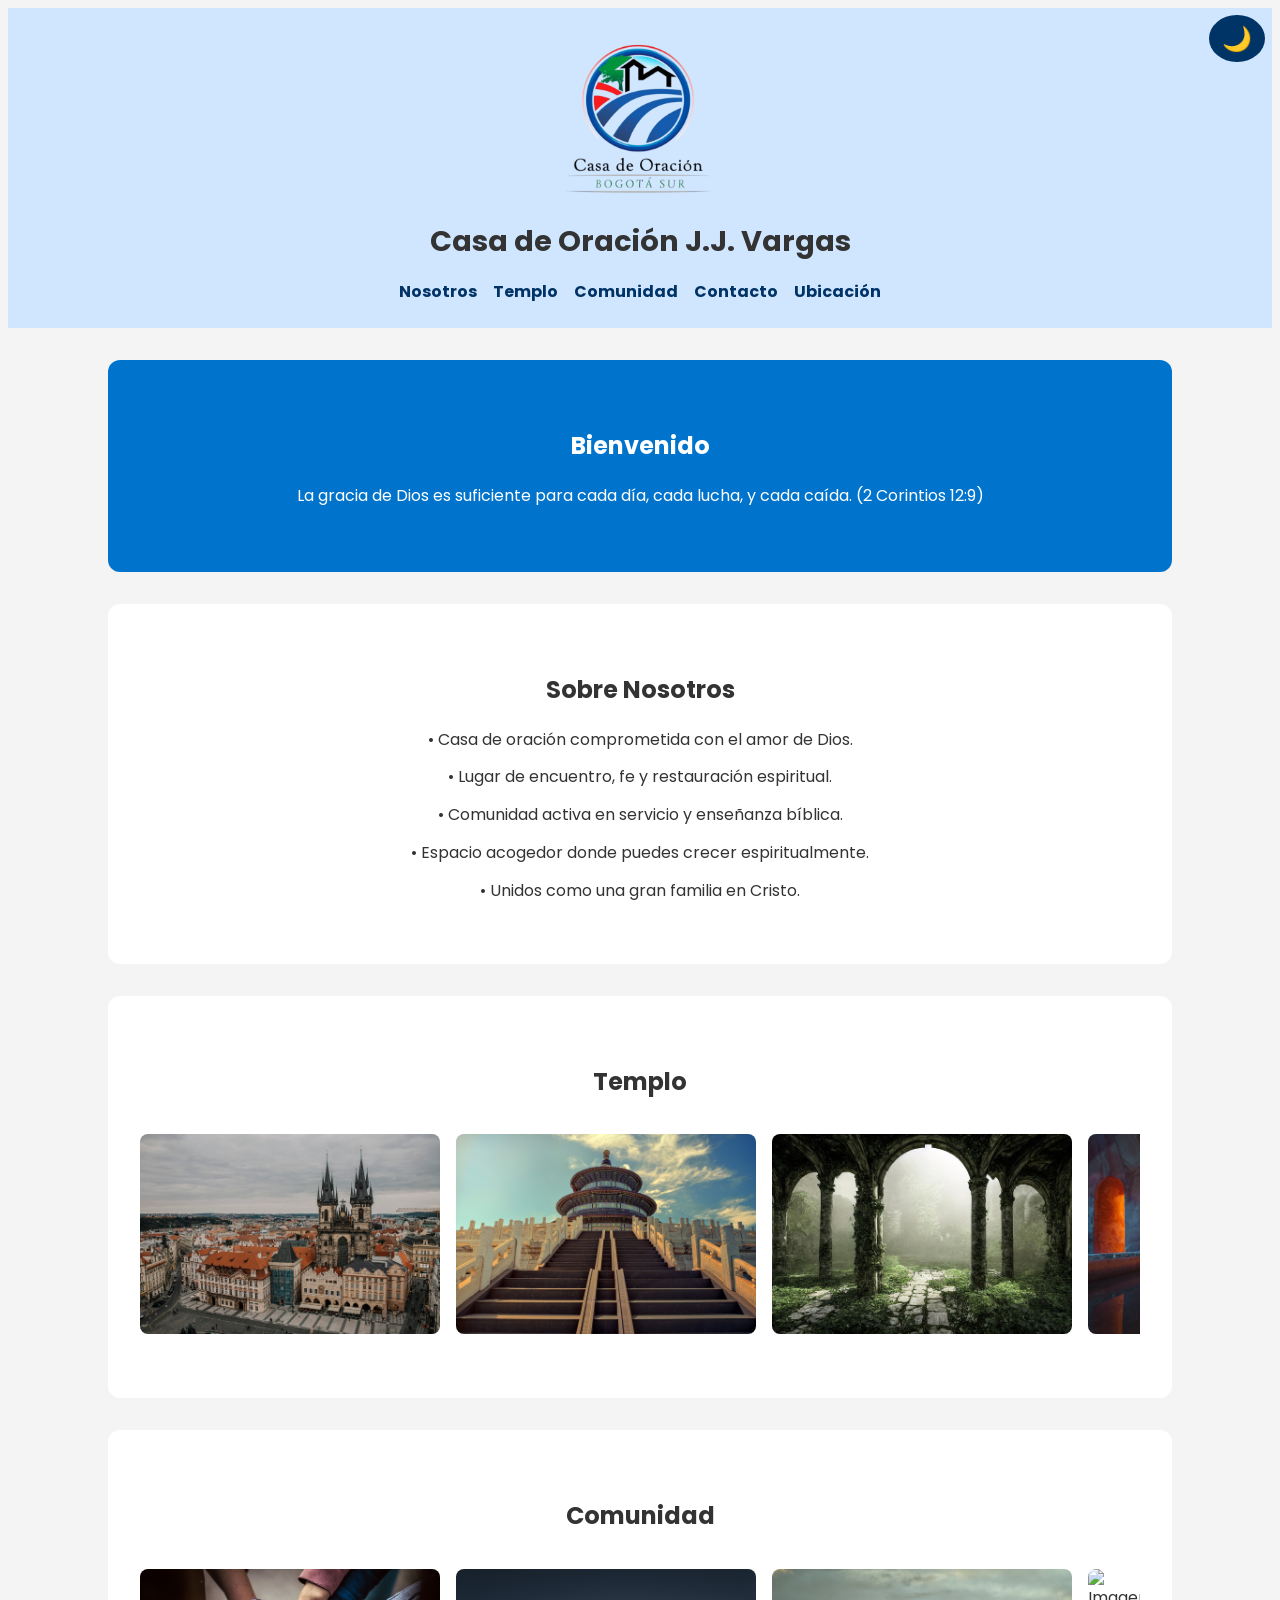
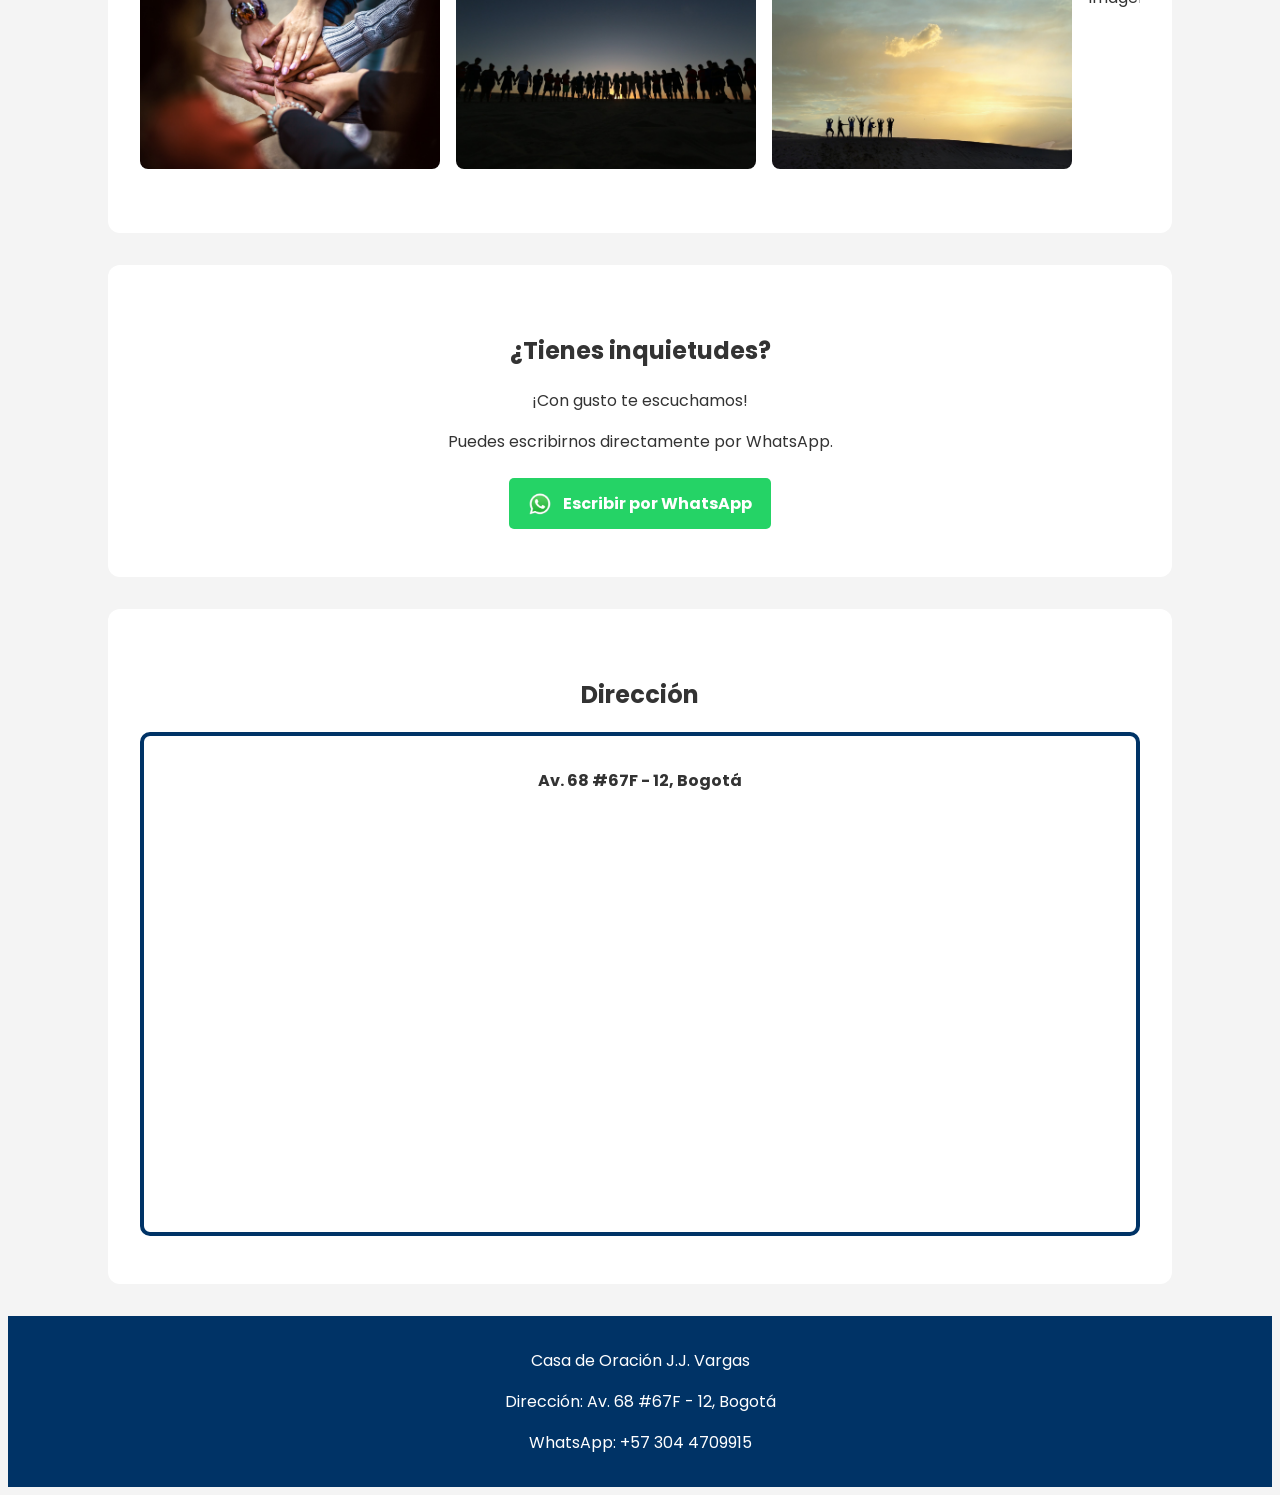
==== index.html @ c3ec1f9a "Se suben cambios de desarrollo, casa de horación" ====
<!DOCTYPE html>
<html lang="es">
<head>
  <meta charset="UTF-8" />
  <meta name="viewport" content="width=device-width, initial-scale=1.0" />
  <title>Casa de Oración J.J. Vargas</title>
  <link rel="stylesheet" href="styles.css" />
  <link rel="shortcut icon" href="icons/logo_casa_horacion.png" type="image/x-icon">
  <link href="https://fonts.googleapis.com/css2?family=Poppins:wght@400;700&display=swap" rel="stylesheet">
</head>
<body>
  <button id="toggle-mode" class="mode-toggle">🌙</button>

  <header class="header">
    <div class="logo-container">
      <img src="img/Logo_casa_de_oración.png.png" alt="Logo" class="logo-img" />
      <h1 class="logo-title">Casa de Oración J.J. Vargas</h1>
    </div>
    <nav id="navbar">
      <a href="#about">Nosotros</a>
      <a href="#templo">Templo</a>
      <a href="#comunidad">Comunidad</a>
      <a href="#contacto">Contacto</a>
      <a href="#ubicacion">Ubicación</a>
    </nav>
    <button id="menu-toggle">☰</button>
  </header>

  <section id="bienvenida" class="bienvenida section fade-in">
    <h2>Bienvenido</h2>
    <p id="frase"></p>
  </section>

  <section id="about" class="section fade-in">
    <h2>Sobre Nosotros</h2>
    <div class="sobre-nosotros">
      <p>• Casa de oración comprometida con el amor de Dios.</p>
      <p>• Lugar de encuentro, fe y restauración espiritual.</p>
      <p>• Comunidad activa en servicio y enseñanza bíblica.</p>
      <p>• Espacio acogedor donde puedes crecer espiritualmente.</p>
      <p>• Unidos como una gran familia en Cristo.</p>
    </div>
  </section>

  <section id="templo" class="section fade-in">
    <h2>Templo</h2>
    <div class="carousel"></div>
  </section>

  <section id="comunidad" class="section fade-in">
    <h2>Comunidad</h2>
    <div class="carousel" id="comunidad-carousel"></div>
  </section>

  <section id="contacto" class="section contacto fade-in">
    <h2>¿Tienes inquietudes?</h2>
    <p>¡Con gusto te escuchamos!</p>
    <p class="subcontacto">Puedes escribirnos directamente por WhatsApp.</p>
    <a class="whatsapp-btn" href="https://wa.me/573044709915" target="_blank">
      <img src="icons/WhatsApp.png" alt="WhatsApp Logo" class="icono-wsp" />
      Escribir por WhatsApp
    </a>
  </section>

  <section id="ubicacion" class="section ubicacion fade-in">
    <h2>Dirección</h2>
    <div class="mapa-container">
      <p class="direccion">Av. 68 #67F - 12, Bogotá</p>
      <iframe
        src="https://www.google.com/maps?q=Av.+68+%2367F+-+12,+Bogotá&output=embed"
        allowfullscreen loading="lazy">
      </iframe>
    </div>
  </section>

  <footer>
    <p>Casa de Oración J.J. Vargas</p>
    <p>Dirección: Av. 68 #67F - 12, Bogotá</p>
    <p>WhatsApp: +57 304 4709915</p>
  </footer>

  <script src="script.js"></script>
</body>
</html>
---- styles.css ----
:root {
  --bg-color: #f4f4f4;
  --text-color: #333;
  --section-bg: white;
  --accent-color: #003366;
}

body {
  font-family: 'Poppins', sans-serif;
  background: var(--bg-color);
  color: var(--text-color);
}

.section {
  background: var(--section-bg);
  border-radius: 12px;
  padding: 3rem 2rem;
  margin: 2rem auto;
  max-width: 1000px;
  text-align: center;
}

.header {
  background: #d0e6ff;
  padding: 1.5rem;
  text-align: center;
}

.logo-container {
  display: flex;
  flex-direction: column;
  align-items: center;
  animation: float 3s ease-in-out infinite;
}
@keyframes float {
  0%, 100% { transform: translateY(0); }
  50% { transform: translateY(-5px); }
}
.logo-container:hover {
  transform: scale(1.05);
  filter: drop-shadow(0 0 8px rgba(0, 85, 170, 0.6));
}
.logo-img {
  height: 180px;
  margin-bottom: 0.5rem;
}
.logo-title {
  font-size: 1.8rem;
  font-weight: bold;
  margin: 0;
}

nav {
  display: flex;
  justify-content: center;
  gap: 1rem;
  margin-top: 1rem;
  flex-wrap: wrap;
}
nav a {
  color: var(--accent-color);
  text-decoration: none;
  font-weight: bold;
}

#menu-toggle {
  display: none;
  background: none;
  color: white;
  font-size: 1.5rem;
  border: none;
}

.bienvenida {
  background: #0074cc;
  color: white;
}

.carousel {
  display: flex;
  overflow-x: auto;
  gap: 1rem;
  padding: 1rem 0;
  scroll-behavior: smooth;
}
.carousel img {
  height: 200px;
  cursor: pointer;
  transition: transform 0.3s;
  border-radius: 8px;
}
.carousel img:hover {
  transform: scale(1.05);
}

.sobre-nosotros p {
  margin: 0.8rem 0;
  transition: transform 0.3s, color 0.3s;
  cursor: default;
}
.sobre-nosotros p:hover {
  transform: scale(1.1);
  color: #0055aa;
}

.subcontacto {
  margin-bottom: 1.5rem;
}
.icono-wsp {
  height: 24px;
  vertical-align: middle;
  margin-right: 8px;
}
.whatsapp-btn {
  display: inline-block;
  background: #25D366;
  color: white;
  padding: 0.8rem 1.2rem;
  border-radius: 5px;
  text-decoration: none;
  font-weight: bold;
}

.mapa-container {
  padding: 1rem;
  background: #fff;
  border: 4px solid #003366;
  border-radius: 10px;
}
.mapa-container .direccion {
  margin-bottom: 1rem;
  font-weight: bold;
}
.mapa-container iframe {
  width: 100%;
  height: 400px;
  border: none;
}

footer {
  background: var(--accent-color);
  color: white;
  text-align: center;
  padding: 1rem;
  margin-top: 2rem;
}

.mode-toggle {
  position: fixed;
  right: 15px;
  top: 15px;
  background: var(--accent-color);
  color: white;
  font-size: 1.5rem;
  padding: 0.6rem 0.8rem;
  border: none;
  border-radius: 50%;
  cursor: pointer;
  z-index: 1000;
}
.mode-toggle:hover {
  background: #0055aa;
}

.dark-mode {
  --bg-color: #1a1a1a;
  --text-color: #f0f0f0;
  --section-bg: #2a2a2a;
  --accent-color: #ffc107;
}
.dark-mode .mode-toggle {
  background: #ffc107;
  color: #1a1a1a;
}

.fade-in {
  opacity: 0;
  transform: translateY(40px);
  animation: fadeInUp 1s ease forwards;
}
@keyframes fadeInUp {
  to {
    opacity: 1;
    transform: translateY(0);
  }
}

@media (max-width: 768px) {
  nav {
    display: none;
    flex-direction: column;
  }
  nav.active {
    display: flex;
  }
  #menu-toggle {
    display: block;
  }
}

.dark-mode .header {
  background: #2e2e2e;
  color: white;
}

.dark-mode .logo-title {
  color: white;
}
.dark-mode nav {
  background: #2e2e2e;
}
.dark-mode nav a {
  color: white;
}

.dark-mode footer {
  background: #2e2e2e;
  color: white;
}
.dark-mode .bienvenida {
  background: #2e2e2e;
  color: white;
}
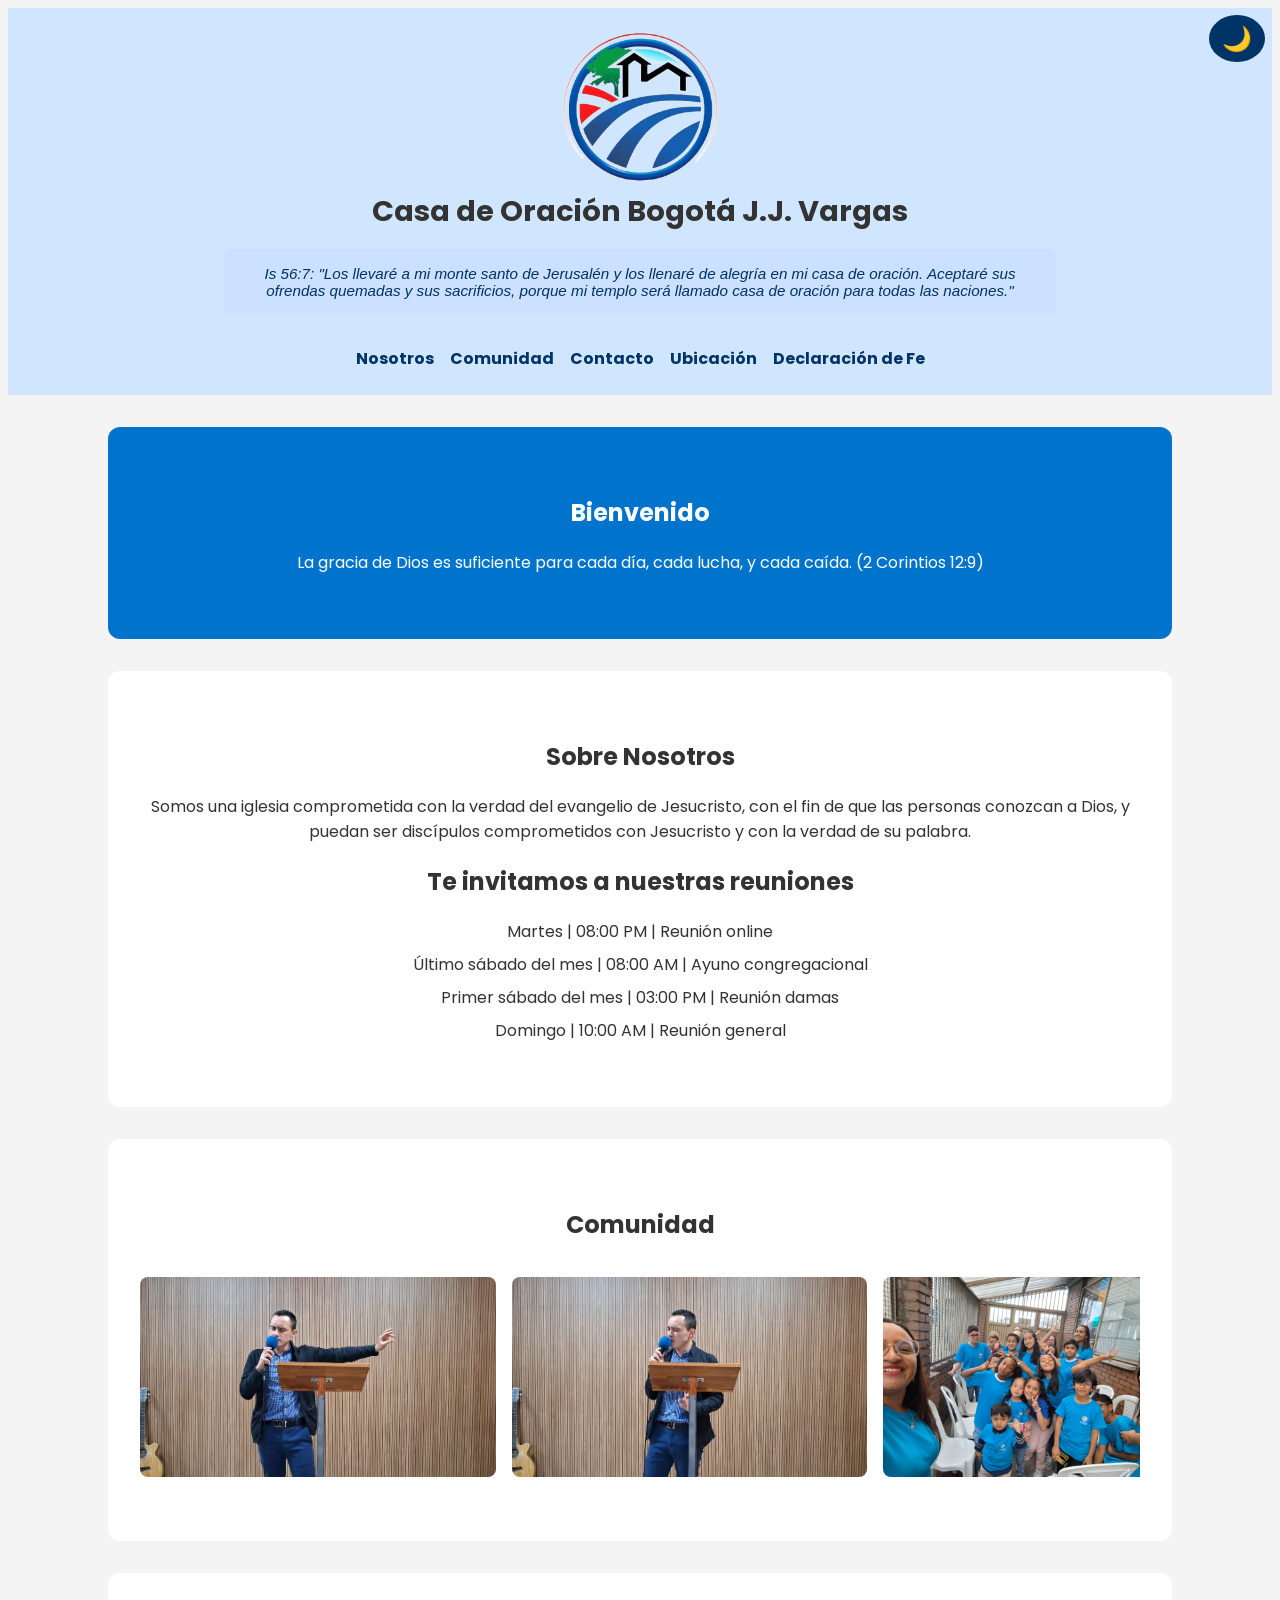
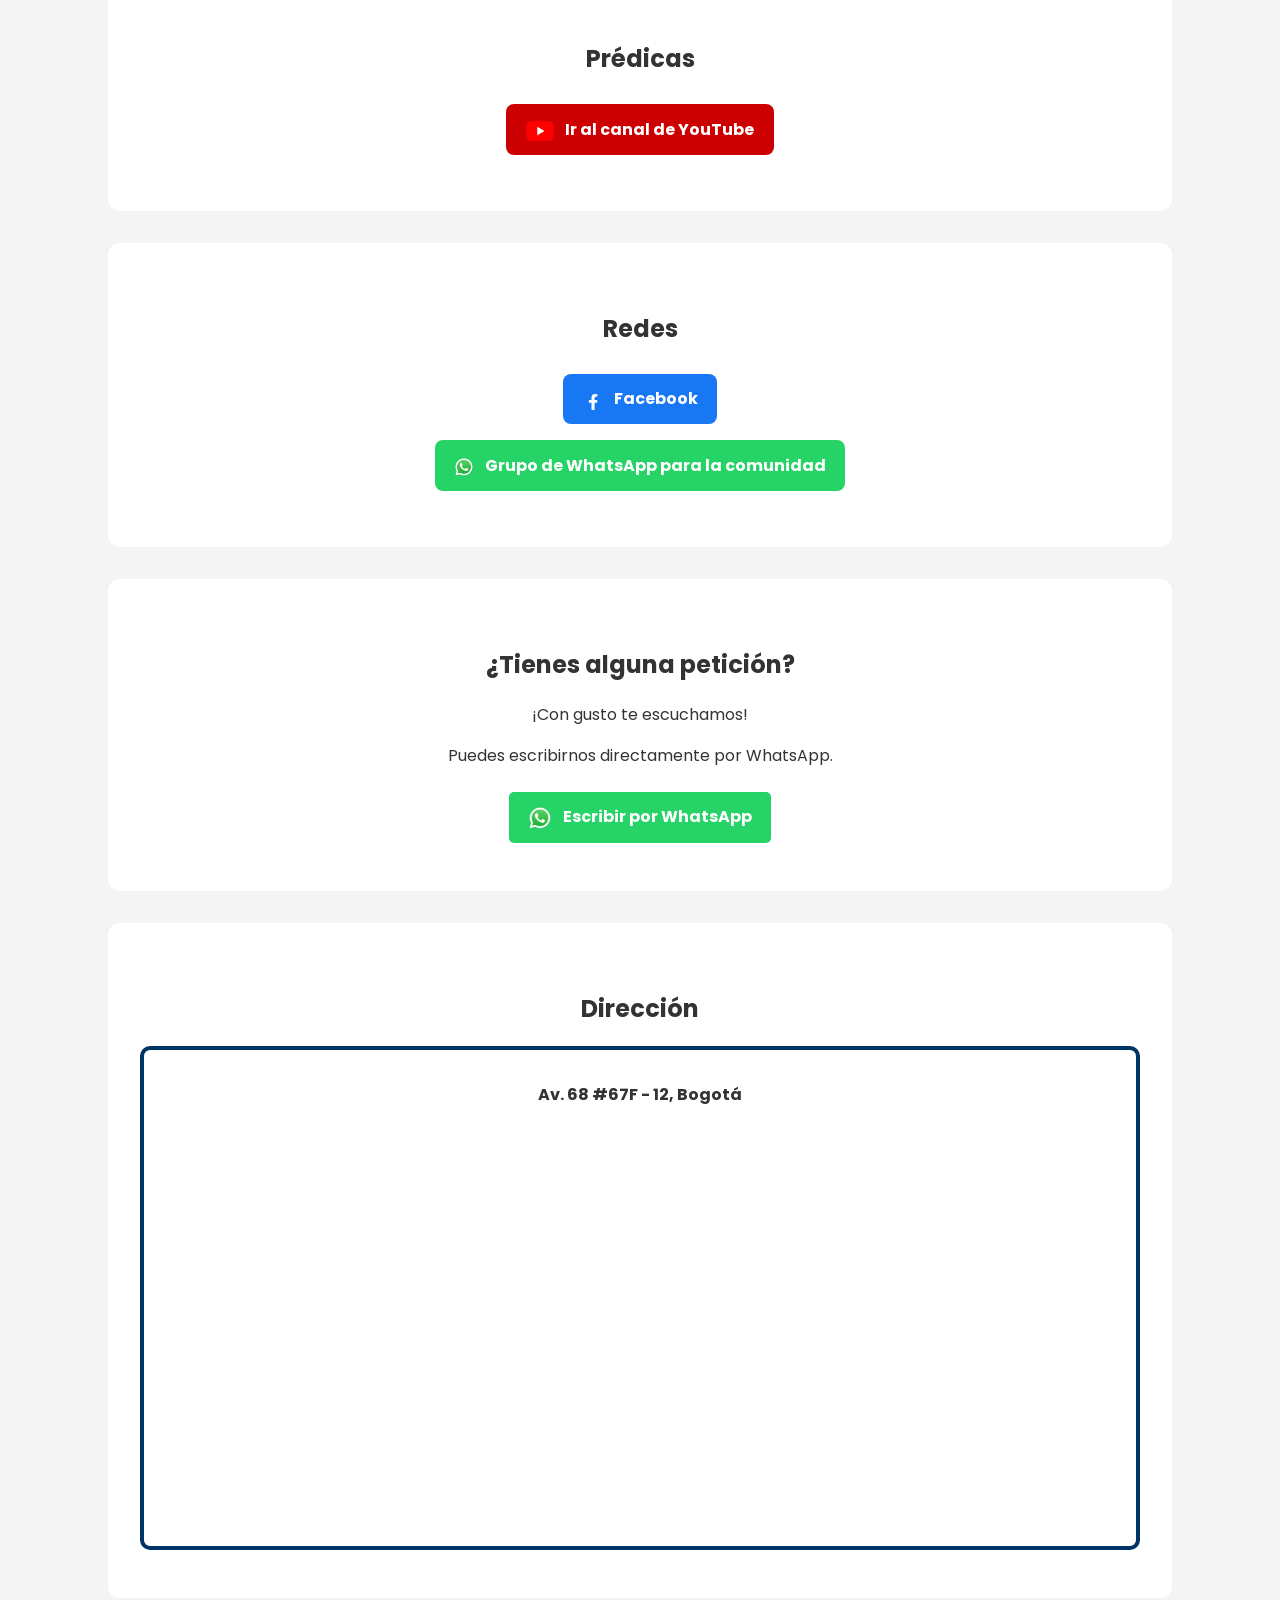
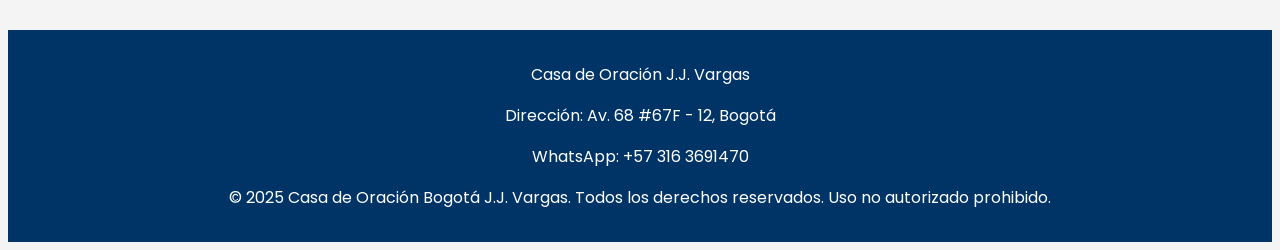
==== commit c2558dc0: "Se añaden ajustes del sitio web" ====
--- a/index.html
+++ b/index.html
@@ -13,15 +13,18 @@
 
   <header class="header">
     <div class="logo-container">
-      <img src="img/Logo_casa_de_oración.png.png" alt="Logo" class="logo-img" />
-      <h1 class="logo-title">Casa de Oración J.J. Vargas</h1>
+      <img src="img/Logo_casa_de_oración.png" alt="Logo" class="logo-img" />
+      <h1 class="logo-title">Casa de Oración Bogotá J.J. Vargas</h1>
+      <blockquote class="versiculo">
+        Is 56:7: "Los llevaré a mi monte santo de Jerusalén y los llenaré de alegría en mi casa de oración. Aceptaré sus ofrendas quemadas y sus sacrificios, porque mi templo será llamado casa de oración para todas las naciones."
+      </blockquote>
     </div>
     <nav id="navbar">
       <a href="#about">Nosotros</a>
-      <a href="#templo">Templo</a>
       <a href="#comunidad">Comunidad</a>
       <a href="#contacto">Contacto</a>
       <a href="#ubicacion">Ubicación</a>
+      <a href="declaracion.html">Declaración de Fe</a>
     </nav>
     <button id="menu-toggle">☰</button>
   </header>
@@ -34,17 +37,17 @@
   <section id="about" class="section fade-in">
     <h2>Sobre Nosotros</h2>
     <div class="sobre-nosotros">
-      <p>• Casa de oración comprometida con el amor de Dios.</p>
-      <p>• Lugar de encuentro, fe y restauración espiritual.</p>
-      <p>• Comunidad activa en servicio y enseñanza bíblica.</p>
-      <p>• Espacio acogedor donde puedes crecer espiritualmente.</p>
-      <p>• Unidos como una gran familia en Cristo.</p>
+      <p>Somos una iglesia comprometida con la verdad del evangelio de Jesucristo, con el fin de que las personas conozcan a Dios, y puedan ser discípulos comprometidos con Jesucristo y con la verdad de su palabra.</p>
     </div>
-  </section>
-
-  <section id="templo" class="section fade-in">
-    <h2>Templo</h2>
-    <div class="carousel"></div>
+    <div class="horarios">
+      <h2>Te invitamos a nuestras reuniones</h2>
+      <ul>
+        <li>Martes | 08:00 PM | Reunión online</li>
+        <li>Último sábado del mes | 08:00 AM | Ayuno congregacional</li>
+        <li>Primer sábado del mes | 03:00 PM | Reunión damas</li>
+        <li>Domingo | 10:00 AM | Reunión general</li>
+      </ul>
+    </div>
   </section>
 
   <section id="comunidad" class="section fade-in">
@@ -52,11 +55,31 @@
     <div class="carousel" id="comunidad-carousel"></div>
   </section>
 
+  <section id="predicas" class="section fade-in">
+    <h2>Prédicas</h2>
+    <a class="social-btn red" href="https://www.youtube.com/@casadeoracionbogotajj" target="_blank">
+      <img src="icons/Youtube_logo.png" alt="YouTube" class="social-icon" />
+      Ir al canal de YouTube
+    </a>
+  </section>
+
+  <section id="redes" class="section fade-in">
+    <h2>Redes</h2>
+    <a class="social-btn blue" href="https://www.facebook.com/CasadeOracionBogotaJJ" target="_blank">
+      <img src="icons/Facebook_Logo.png" alt="Facebook" class="social-icon" />
+      Facebook
+    </a>
+    <br>
+    <a class="social-btn green" href="https://chat.whatsapp.com/EkKsVvZl83b2SCNFdHIUed" target="_blank">
+      <img src="icons/WhatsApp.png" alt="WhatsApp" class="social-icon" />
+      Grupo de WhatsApp para la comunidad</a>
+  </section>
+
   <section id="contacto" class="section contacto fade-in">
-    <h2>¿Tienes inquietudes?</h2>
+    <h2>¿Tienes alguna petición?</h2>
     <p>¡Con gusto te escuchamos!</p>
     <p class="subcontacto">Puedes escribirnos directamente por WhatsApp.</p>
-    <a class="whatsapp-btn" href="https://wa.me/573044709915" target="_blank">
+    <a class="whatsapp-btn" href="https://wa.me/573163691470" target="_blank">
       <img src="icons/WhatsApp.png" alt="WhatsApp Logo" class="icono-wsp" />
       Escribir por WhatsApp
     </a>
@@ -76,7 +99,8 @@
   <footer>
     <p>Casa de Oración J.J. Vargas</p>
     <p>Dirección: Av. 68 #67F - 12, Bogotá</p>
-    <p>WhatsApp: +57 304 4709915</p>
+    <p>WhatsApp: +57 316 3691470</p>
+    <p>© 2025 Casa de Oración Bogotá J.J. Vargas. Todos los derechos reservados. Uso no autorizado prohibido.</p>
   </footer>
 
   <script src="script.js"></script>
--- a/styles.css
+++ b/styles.css
@@ -20,6 +20,7 @@
   text-align: center;
 }
 
+/* Encabezado */
 .header {
   background: #d0e6ff;
   padding: 1.5rem;
@@ -41,7 +42,7 @@
   filter: drop-shadow(0 0 8px rgba(0, 85, 170, 0.6));
 }
 .logo-img {
-  height: 180px;
+  height: 150px;
   margin-bottom: 0.5rem;
 }
 .logo-title {
@@ -50,6 +51,7 @@
   margin: 0;
 }
 
+/* Navegación */
 nav {
   display: flex;
   justify-content: center;
@@ -62,7 +64,6 @@
   text-decoration: none;
   font-weight: bold;
 }
-
 #menu-toggle {
   display: none;
   background: none;
@@ -71,11 +72,13 @@
   border: none;
 }
 
+/* Bienvenida */
 .bienvenida {
   background: #0074cc;
   color: white;
 }
 
+/* Carrusel */
 .carousel {
   display: flex;
   overflow-x: auto;
@@ -93,16 +96,7 @@
   transform: scale(1.05);
 }
 
-.sobre-nosotros p {
-  margin: 0.8rem 0;
-  transition: transform 0.3s, color 0.3s;
-  cursor: default;
-}
-.sobre-nosotros p:hover {
-  transform: scale(1.1);
-  color: #0055aa;
-}
-
+/* Contacto */
 .subcontacto {
   margin-bottom: 1.5rem;
 }
@@ -121,6 +115,7 @@
   font-weight: bold;
 }
 
+/* Mapa */
 .mapa-container {
   padding: 1rem;
   background: #fff;
@@ -137,6 +132,7 @@
   border: none;
 }
 
+/* Footer */
 footer {
   background: var(--accent-color);
   color: white;
@@ -145,6 +141,7 @@
   margin-top: 2rem;
 }
 
+/* Botón modo oscuro */
 .mode-toggle {
   position: fixed;
   right: 15px;
@@ -162,6 +159,7 @@
   background: #0055aa;
 }
 
+/* Modo nocturno */
 .dark-mode {
   --bg-color: #1a1a1a;
   --text-color: #f0f0f0;
@@ -172,7 +170,101 @@
   background: #ffc107;
   color: #1a1a1a;
 }
-
+.dark-mode .header,
+.dark-mode .bienvenida,
+.dark-mode footer {
+  background: #2e2e2e;
+  color: white;
+}
+.dark-mode .logo-title,
+.dark-mode nav a {
+  color: white;
+}
+.dark-mode nav {
+  background: #2e2e2e;
+}
+.dark-mode .versiculo {
+  background: #3a3a3a;
+  color: white;
+}
+.dark-mode .declaracion h3,
+.dark-mode .declaracion h4,
+.dark-mode .declaracion h5 {
+  color: white;
+}
+
+/* Versículo destacado */
+.versiculo {
+  background: #cce0ff;
+  padding: 1rem;
+  border-radius: 8px;
+  margin-top: 1rem;
+  font-style: italic;
+  font-size: 0.95rem;
+  color: #003366;
+  max-width: 800px;
+  margin-left: auto;
+  margin-right: auto;
+}
+
+
+.horarios ul {
+  list-style: none;
+  padding-left: 0;
+}
+.horarios li {
+  margin: 0.5rem 0;
+}
+
+/* Botones sociales */
+.social-btn {
+  display: inline-block;
+  margin: 0.5rem;
+  padding: 0.8rem 1.2rem;
+  color: white;
+  text-decoration: none;
+  border-radius: 8px;
+  font-weight: bold;
+  transition: transform 0.3s;
+}
+.social-btn:hover {
+  transform: scale(1.05);
+}
+.social-btn .social-icon {
+  height: 20px;
+  margin-right: 8px;
+  vertical-align: middle;
+}
+.social-btn.red {
+  background: #cc0000;
+}
+.social-btn.blue {
+  background: #1877F2;
+}
+.social-btn.green {
+  background: #25D366;
+}
+
+/* Declaración de Fe */
+.declaracion {
+  text-align: left;
+  max-width: 900px;
+  margin: 0 auto;
+  font-size: 1rem;
+  line-height: 1.6;
+}
+.declaracion h3 {
+  margin-top: 2rem;
+  color: var(--accent-color);
+}
+.declaracion h4,
+.declaracion h5 {
+  margin-top: 1rem;
+  font-weight: bold;
+  color: var(--accent-color);
+}
+
+/* Animaciones */
 .fade-in {
   opacity: 0;
   transform: translateY(40px);
@@ -185,6 +277,7 @@
   }
 }
 
+/* Responsive */
 @media (max-width: 768px) {
   nav {
     display: none;
@@ -196,28 +289,4 @@
   #menu-toggle {
     display: block;
   }
-}
-
-.dark-mode .header {
-  background: #2e2e2e;
-  color: white;
-}
-
-.dark-mode .logo-title {
-  color: white;
-}
-.dark-mode nav {
-  background: #2e2e2e;
-}
-.dark-mode nav a {
-  color: white;
-}
-
-.dark-mode footer {
-  background: #2e2e2e;
-  color: white;
-}
-.dark-mode .bienvenida {
-  background: #2e2e2e;
-  color: white;
 }
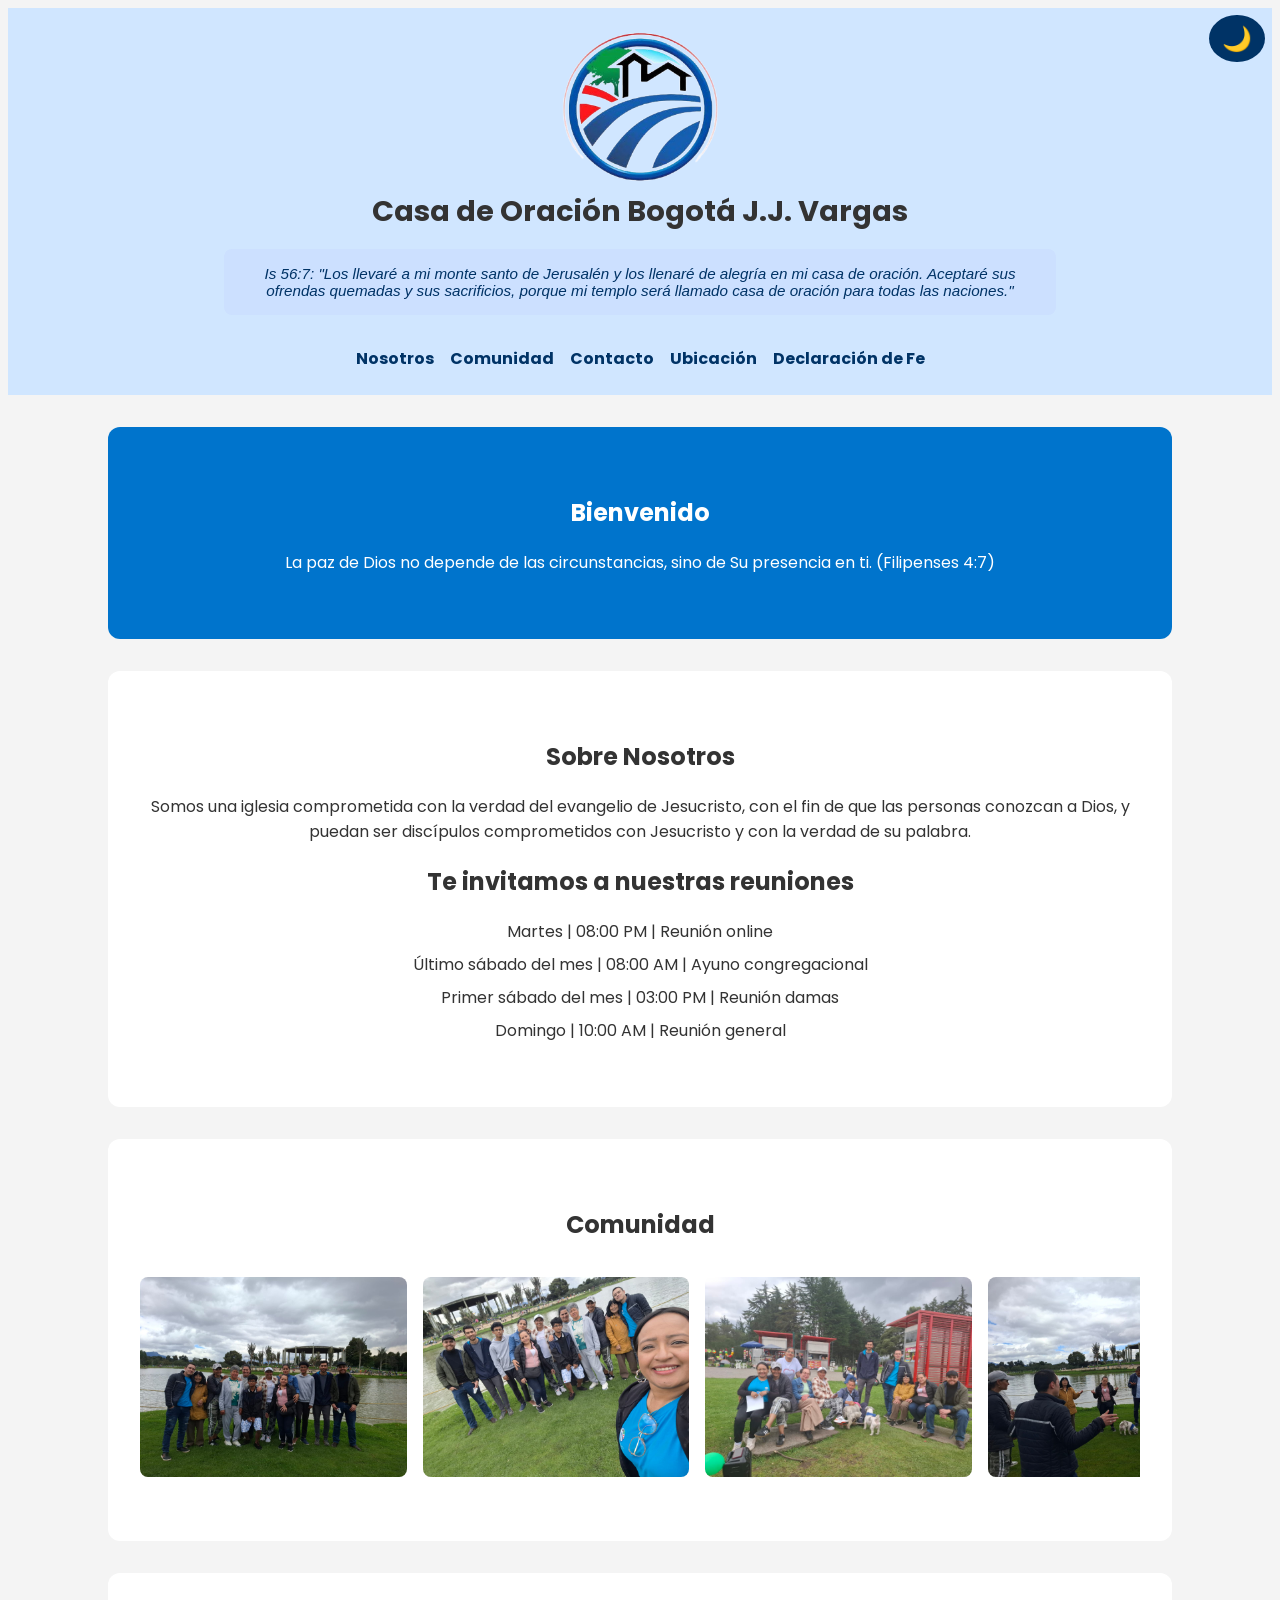
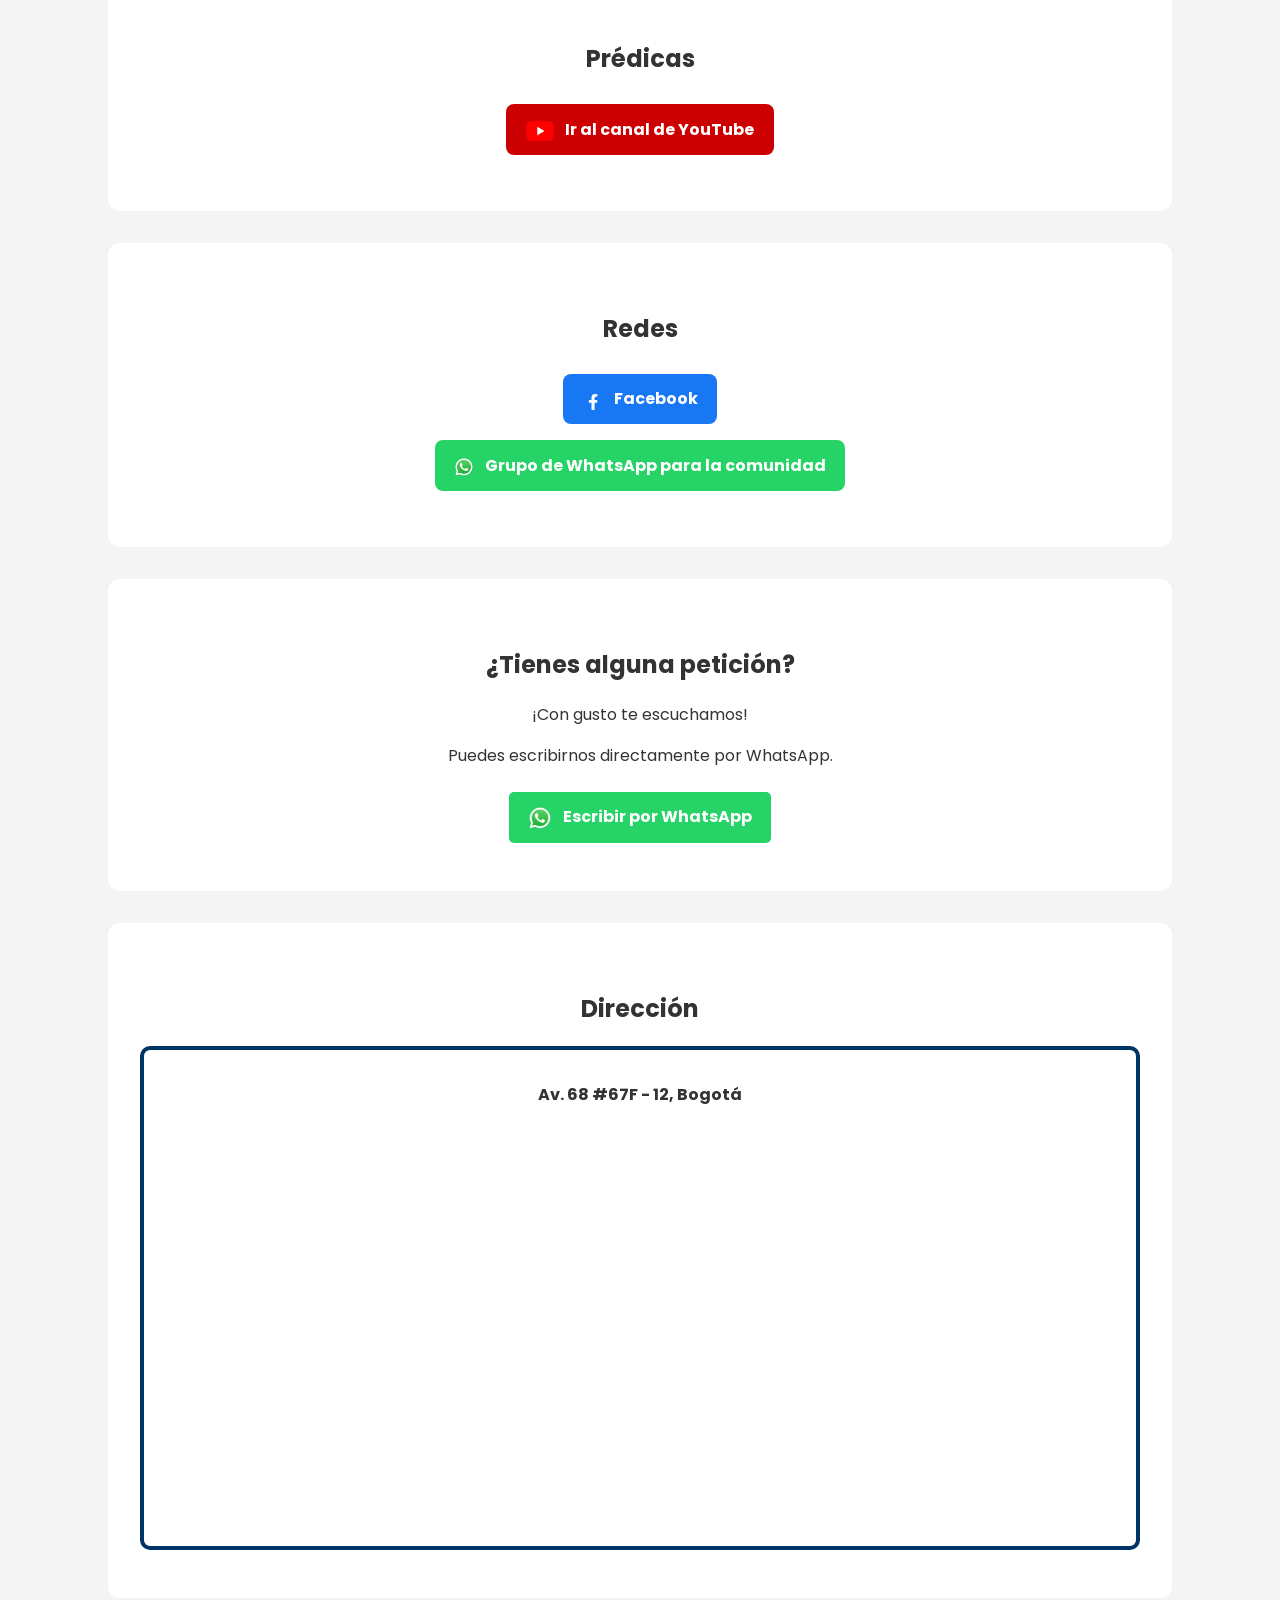
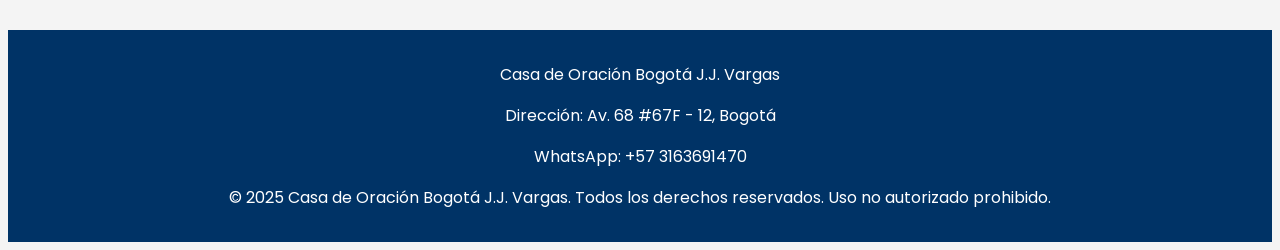
==== commit 03a465b1: "Se añade html a la raiz del proyecto" ====
--- a/index.html
+++ b/index.html
@@ -4,8 +4,8 @@
   <meta charset="UTF-8" />
   <meta name="viewport" content="width=device-width, initial-scale=1.0" />
   <title>Casa de Oración J.J. Vargas</title>
-  <link rel="stylesheet" href="styles.css" />
-  <link rel="shortcut icon" href="icons/logo_casa_horacion.png" type="image/x-icon">
+  <link rel="stylesheet" href="/css/styles.css" />
+  <link rel="shortcut icon" href="/icons/logo_casa_horacion.png" type="image/x-icon">
   <link href="https://fonts.googleapis.com/css2?family=Poppins:wght@400;700&display=swap" rel="stylesheet">
 </head>
 <body>
@@ -13,7 +13,7 @@
 
   <header class="header">
     <div class="logo-container">
-      <img src="img/Logo_casa_de_oración.png" alt="Logo" class="logo-img" />
+      <img src="/img/Logo_casa_de_oración.png" alt="Logo" class="logo-img" />
       <h1 class="logo-title">Casa de Oración Bogotá J.J. Vargas</h1>
       <blockquote class="versiculo">
         Is 56:7: "Los llevaré a mi monte santo de Jerusalén y los llenaré de alegría en mi casa de oración. Aceptaré sus ofrendas quemadas y sus sacrificios, porque mi templo será llamado casa de oración para todas las naciones."
@@ -58,7 +58,7 @@
   <section id="predicas" class="section fade-in">
     <h2>Prédicas</h2>
     <a class="social-btn red" href="https://www.youtube.com/@casadeoracionbogotajj" target="_blank">
-      <img src="icons/Youtube_logo.png" alt="YouTube" class="social-icon" />
+      <img src="/icons/Youtube_logo.png" alt="YouTube" class="social-icon" />
       Ir al canal de YouTube
     </a>
   </section>
@@ -66,12 +66,12 @@
   <section id="redes" class="section fade-in">
     <h2>Redes</h2>
     <a class="social-btn blue" href="https://www.facebook.com/CasadeOracionBogotaJJ" target="_blank">
-      <img src="icons/Facebook_Logo.png" alt="Facebook" class="social-icon" />
+      <img src="/icons/Facebook_Logo.png" alt="Facebook" class="social-icon" />
       Facebook
     </a>
     <br>
     <a class="social-btn green" href="https://chat.whatsapp.com/EkKsVvZl83b2SCNFdHIUed" target="_blank">
-      <img src="icons/WhatsApp.png" alt="WhatsApp" class="social-icon" />
+      <img src="/icons/WhatsApp.png" alt="WhatsApp" class="social-icon" />
       Grupo de WhatsApp para la comunidad</a>
   </section>
 
@@ -80,7 +80,7 @@
     <p>¡Con gusto te escuchamos!</p>
     <p class="subcontacto">Puedes escribirnos directamente por WhatsApp.</p>
     <a class="whatsapp-btn" href="https://wa.me/573163691470" target="_blank">
-      <img src="icons/WhatsApp.png" alt="WhatsApp Logo" class="icono-wsp" />
+      <img src="/icons/WhatsApp.png" alt="WhatsApp Logo" class="icono-wsp" />
       Escribir por WhatsApp
     </a>
   </section>
@@ -97,12 +97,12 @@
   </section>
 
   <footer>
-    <p>Casa de Oración J.J. Vargas</p>
+    <p>Casa de Oración Bogotá J.J. Vargas</p>
     <p>Dirección: Av. 68 #67F - 12, Bogotá</p>
-    <p>WhatsApp: +57 316 3691470</p>
+    <p>WhatsApp: +57 3163691470</p>
     <p>© 2025 Casa de Oración Bogotá J.J. Vargas. Todos los derechos reservados. Uso no autorizado prohibido.</p>
   </footer>
 
-  <script src="script.js"></script>
+  <script src="/js/script.js"></script>
 </body>
 </html>
--- a/css/styles.css
+++ b/css/styles.css
@@ -0,0 +1,277 @@
+:root {
+  --bg-color: #f4f4f4;
+  --text-color: #333;
+  --section-bg: white;
+  --accent-color: #003366;
+}
+
+body {
+  font-family: 'Poppins', sans-serif;
+  background: var(--bg-color);
+  color: var(--text-color);
+}
+
+.section {
+  background: var(--section-bg);
+  border-radius: 12px;
+  padding: 3rem 2rem;
+  margin: 2rem auto;
+  max-width: 1000px;
+  text-align: center;
+}
+
+.header {
+  background: #d0e6ff;
+  padding: 1.5rem;
+  text-align: center;
+}
+
+.logo-container {
+  display: flex;
+  flex-direction: column;
+  align-items: center;
+  animation: float 3s ease-in-out infinite;
+}
+@keyframes float {
+  0%, 100% { transform: translateY(0); }
+  50% { transform: translateY(-5px); }
+}
+.logo-container:hover {
+  transform: scale(1.05);
+  filter: drop-shadow(0 0 8px rgba(0, 85, 170, 0.6));
+}
+.logo-img {
+  height: 150px;
+  margin-bottom: 0.5rem;
+}
+.logo-title {
+  font-size: 1.8rem;
+  font-weight: bold;
+  margin: 0;
+}
+
+nav {
+  display: flex;
+  justify-content: center;
+  gap: 1rem;
+  margin-top: 1rem;
+  flex-wrap: wrap;
+}
+nav a {
+  color: var(--accent-color);
+  text-decoration: none;
+  font-weight: bold;
+}
+#menu-toggle {
+  display: none;
+  background: none;
+  color: white;
+  font-size: 1.5rem;
+  border: none;
+}
+
+.bienvenida {
+  background: #0074cc;
+  color: white;
+}
+
+.carousel {
+  display: flex;
+  overflow-x: auto;
+  gap: 1rem;
+  padding: 1rem 0;
+  scroll-behavior: smooth;
+}
+.carousel img {
+  height: 200px;
+  cursor: pointer;
+  transition: transform 0.3s;
+  border-radius: 8px;
+}
+.carousel img:hover {
+  transform: scale(1.05);
+}
+
+.subcontacto {
+  margin-bottom: 1.5rem;
+}
+.icono-wsp {
+  height: 24px;
+  vertical-align: middle;
+  margin-right: 8px;
+}
+.whatsapp-btn {
+  display: inline-block;
+  background: #25D366;
+  color: white;
+  padding: 0.8rem 1.2rem;
+  border-radius: 5px;
+  text-decoration: none;
+  font-weight: bold;
+}
+
+.mapa-container {
+  padding: 1rem;
+  background: #fff;
+  border: 4px solid #003366;
+  border-radius: 10px;
+}
+.mapa-container .direccion {
+  margin-bottom: 1rem;
+  font-weight: bold;
+}
+.mapa-container iframe {
+  width: 100%;
+  height: 400px;
+  border: none;
+}
+
+footer {
+  background: var(--accent-color);
+  color: white;
+  text-align: center;
+  padding: 1rem;
+  margin-top: 2rem;
+}
+
+.mode-toggle {
+  position: fixed;
+  right: 15px;
+  top: 15px;
+  background: var(--accent-color);
+  color: white;
+  font-size: 1.5rem;
+  padding: 0.6rem 0.8rem;
+  border: none;
+  border-radius: 50%;
+  cursor: pointer;
+  z-index: 1000;
+}
+.mode-toggle:hover {
+  background: #0055aa;
+}
+
+.dark-mode {
+  --bg-color: #1a1a1a;
+  --text-color: #f0f0f0;
+  --section-bg: #2a2a2a;
+  --accent-color: #ffc107;
+}
+.dark-mode .mode-toggle {
+  background: #ffc107;
+  color: #1a1a1a;
+}
+.dark-mode .header,
+.dark-mode .bienvenida,
+.dark-mode footer {
+  background: #2e2e2e;
+  color: white;
+}
+.dark-mode .logo-title,
+.dark-mode nav a {
+  color: white;
+}
+.dark-mode nav {
+  background: #2e2e2e;
+}
+.dark-mode .versiculo {
+  background: #3a3a3a;
+  color: white;
+}
+.dark-mode .declaracion h3,
+.dark-mode .declaracion h4,
+.dark-mode .declaracion h5 {
+  color: white;
+}
+
+.versiculo {
+  background: #cce0ff;
+  padding: 1rem;
+  border-radius: 8px;
+  margin-top: 1rem;
+  font-style: italic;
+  font-size: 0.95rem;
+  color: #003366;
+  max-width: 800px;
+  margin-left: auto;
+  margin-right: auto;
+}
+
+.horarios ul {
+  list-style: none;
+  padding-left: 0;
+}
+.horarios li {
+  margin: 0.5rem 0;
+}
+
+.social-btn {
+  display: inline-block;
+  margin: 0.5rem;
+  padding: 0.8rem 1.2rem;
+  color: white;
+  text-decoration: none;
+  border-radius: 8px;
+  font-weight: bold;
+  transition: transform 0.3s;
+}
+.social-btn:hover {
+  transform: scale(1.05);
+}
+.social-btn .social-icon {
+  height: 20px;
+  margin-right: 8px;
+  vertical-align: middle;
+}
+.social-btn.red {
+  background: #cc0000;
+}
+.social-btn.blue {
+  background: #1877F2;
+}
+.social-btn.green {
+  background: #25D366;
+}
+
+.declaracion {
+  text-align: left;
+  max-width: 900px;
+  margin: 0 auto;
+  font-size: 1rem;
+  line-height: 1.6;
+}
+.declaracion h3 {
+  margin-top: 2rem;
+  color: var(--accent-color);
+}
+.declaracion h4,
+.declaracion h5 {
+  margin-top: 1rem;
+  font-weight: bold;
+  color: var(--accent-color);
+}
+
+.fade-in {
+  opacity: 0;
+  transform: translateY(40px);
+  animation: fadeInUp 1s ease forwards;
+}
+@keyframes fadeInUp {
+  to {
+    opacity: 1;
+    transform: translateY(0);
+  }
+}
+
+@media (max-width: 768px) {
+  nav {
+    display: none;
+    flex-direction: column;
+  }
+  nav.active {
+    display: flex;
+  }
+  #menu-toggle {
+    display: block;
+  }
+}
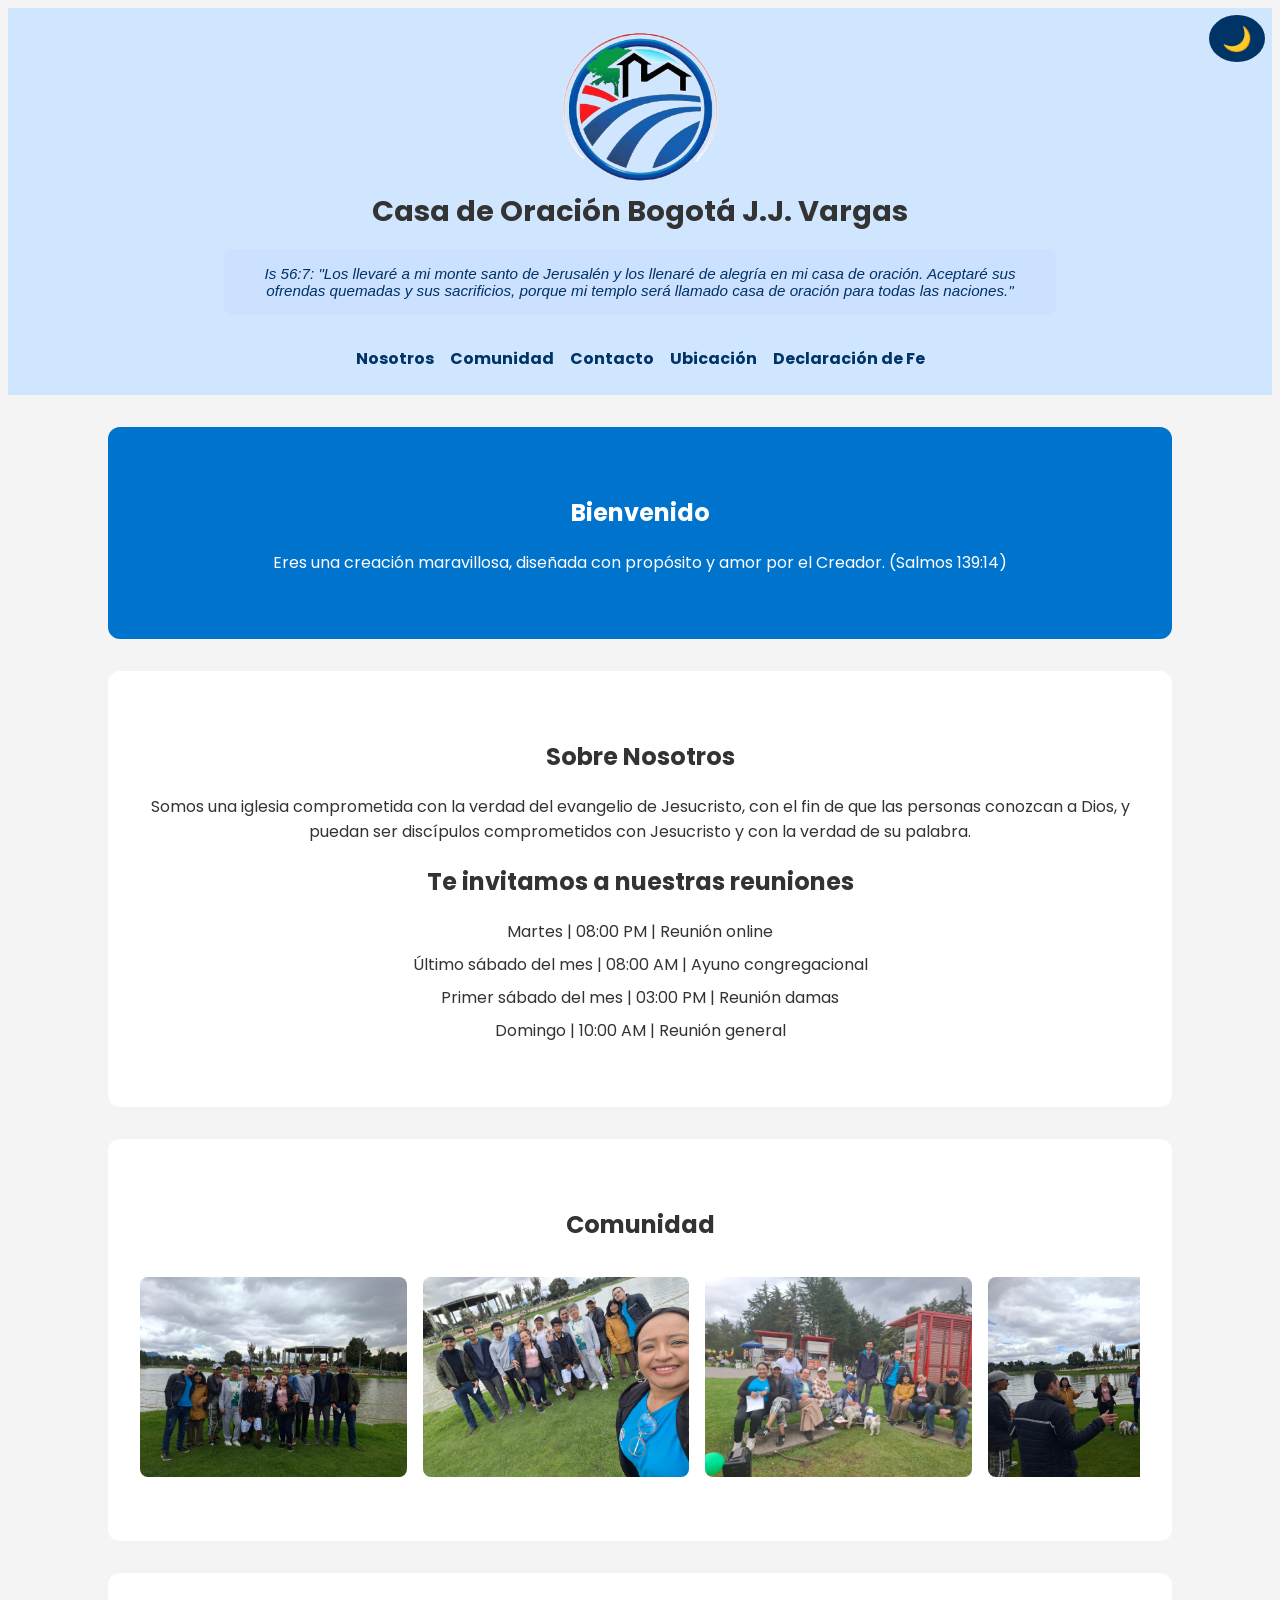
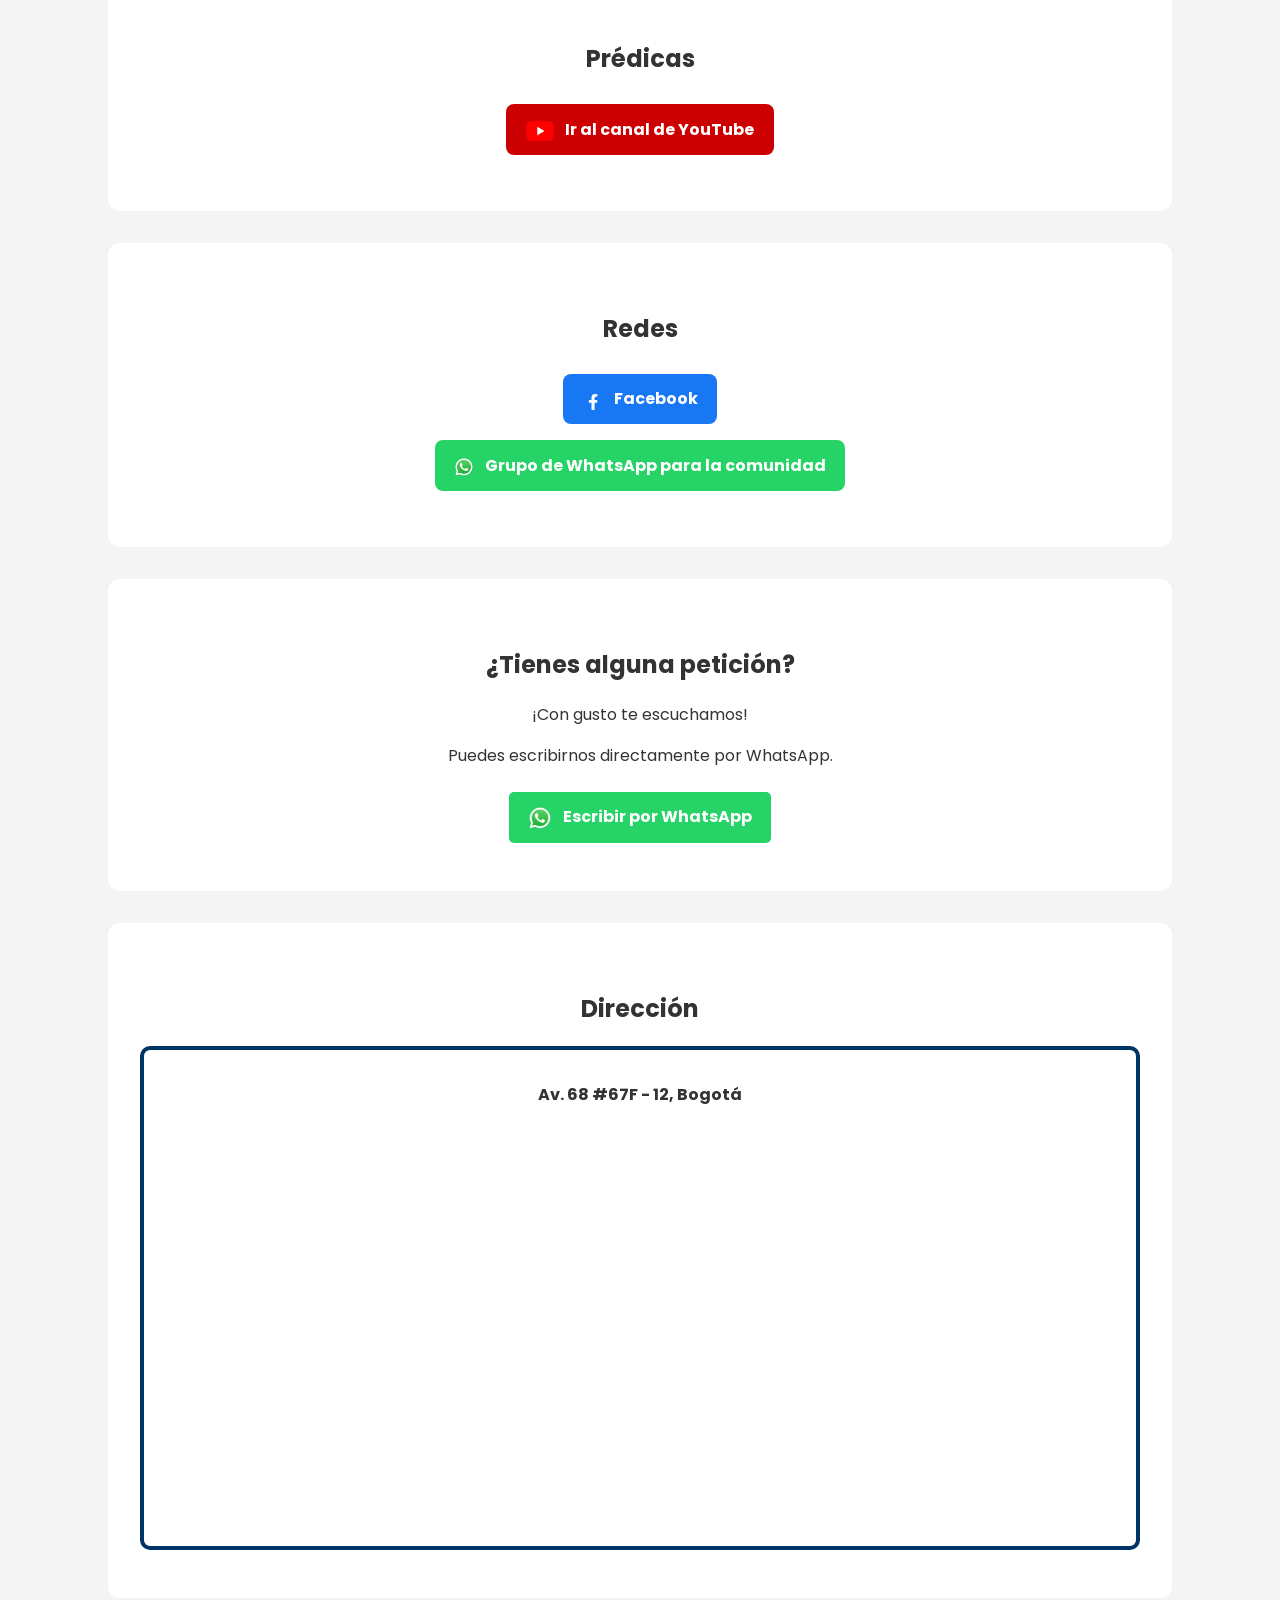
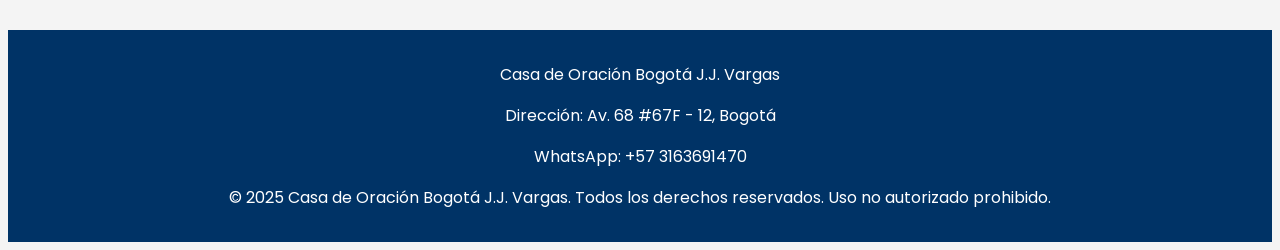
==== commit 69f3657a: "Se realizan ajustes de ubicaciones" ====
--- a/index.html
+++ b/index.html
@@ -4,8 +4,8 @@
   <meta charset="UTF-8" />
   <meta name="viewport" content="width=device-width, initial-scale=1.0" />
   <title>Casa de Oración J.J. Vargas</title>
-  <link rel="stylesheet" href="/css/styles.css" />
-  <link rel="shortcut icon" href="/icons/logo_casa_horacion.png" type="image/x-icon">
+  <link rel="stylesheet" href="css/styles.css" />
+  <link rel="shortcut icon" href="icons/logo_casa_horacion.png" type="image/x-icon">
   <link href="https://fonts.googleapis.com/css2?family=Poppins:wght@400;700&display=swap" rel="stylesheet">
 </head>
 <body>
@@ -13,7 +13,7 @@
 
   <header class="header">
     <div class="logo-container">
-      <img src="/img/Logo_casa_de_oración.png" alt="Logo" class="logo-img" />
+      <img src="img/Logo_casa_de_oración.png" alt="Logo" class="logo-img" />
       <h1 class="logo-title">Casa de Oración Bogotá J.J. Vargas</h1>
       <blockquote class="versiculo">
         Is 56:7: "Los llevaré a mi monte santo de Jerusalén y los llenaré de alegría en mi casa de oración. Aceptaré sus ofrendas quemadas y sus sacrificios, porque mi templo será llamado casa de oración para todas las naciones."
@@ -58,7 +58,7 @@
   <section id="predicas" class="section fade-in">
     <h2>Prédicas</h2>
     <a class="social-btn red" href="https://www.youtube.com/@casadeoracionbogotajj" target="_blank">
-      <img src="/icons/Youtube_logo.png" alt="YouTube" class="social-icon" />
+      <img src="icons/Youtube_logo.png" alt="YouTube" class="social-icon" />
       Ir al canal de YouTube
     </a>
   </section>
@@ -66,12 +66,12 @@
   <section id="redes" class="section fade-in">
     <h2>Redes</h2>
     <a class="social-btn blue" href="https://www.facebook.com/CasadeOracionBogotaJJ" target="_blank">
-      <img src="/icons/Facebook_Logo.png" alt="Facebook" class="social-icon" />
+      <img src="icons/Facebook_Logo.png" alt="Facebook" class="social-icon" />
       Facebook
     </a>
     <br>
     <a class="social-btn green" href="https://chat.whatsapp.com/EkKsVvZl83b2SCNFdHIUed" target="_blank">
-      <img src="/icons/WhatsApp.png" alt="WhatsApp" class="social-icon" />
+      <img src="icons/WhatsApp.png" alt="WhatsApp" class="social-icon" />
       Grupo de WhatsApp para la comunidad</a>
   </section>
 
@@ -80,7 +80,7 @@
     <p>¡Con gusto te escuchamos!</p>
     <p class="subcontacto">Puedes escribirnos directamente por WhatsApp.</p>
     <a class="whatsapp-btn" href="https://wa.me/573163691470" target="_blank">
-      <img src="/icons/WhatsApp.png" alt="WhatsApp Logo" class="icono-wsp" />
+      <img src="icons/WhatsApp.png" alt="WhatsApp Logo" class="icono-wsp" />
       Escribir por WhatsApp
     </a>
   </section>
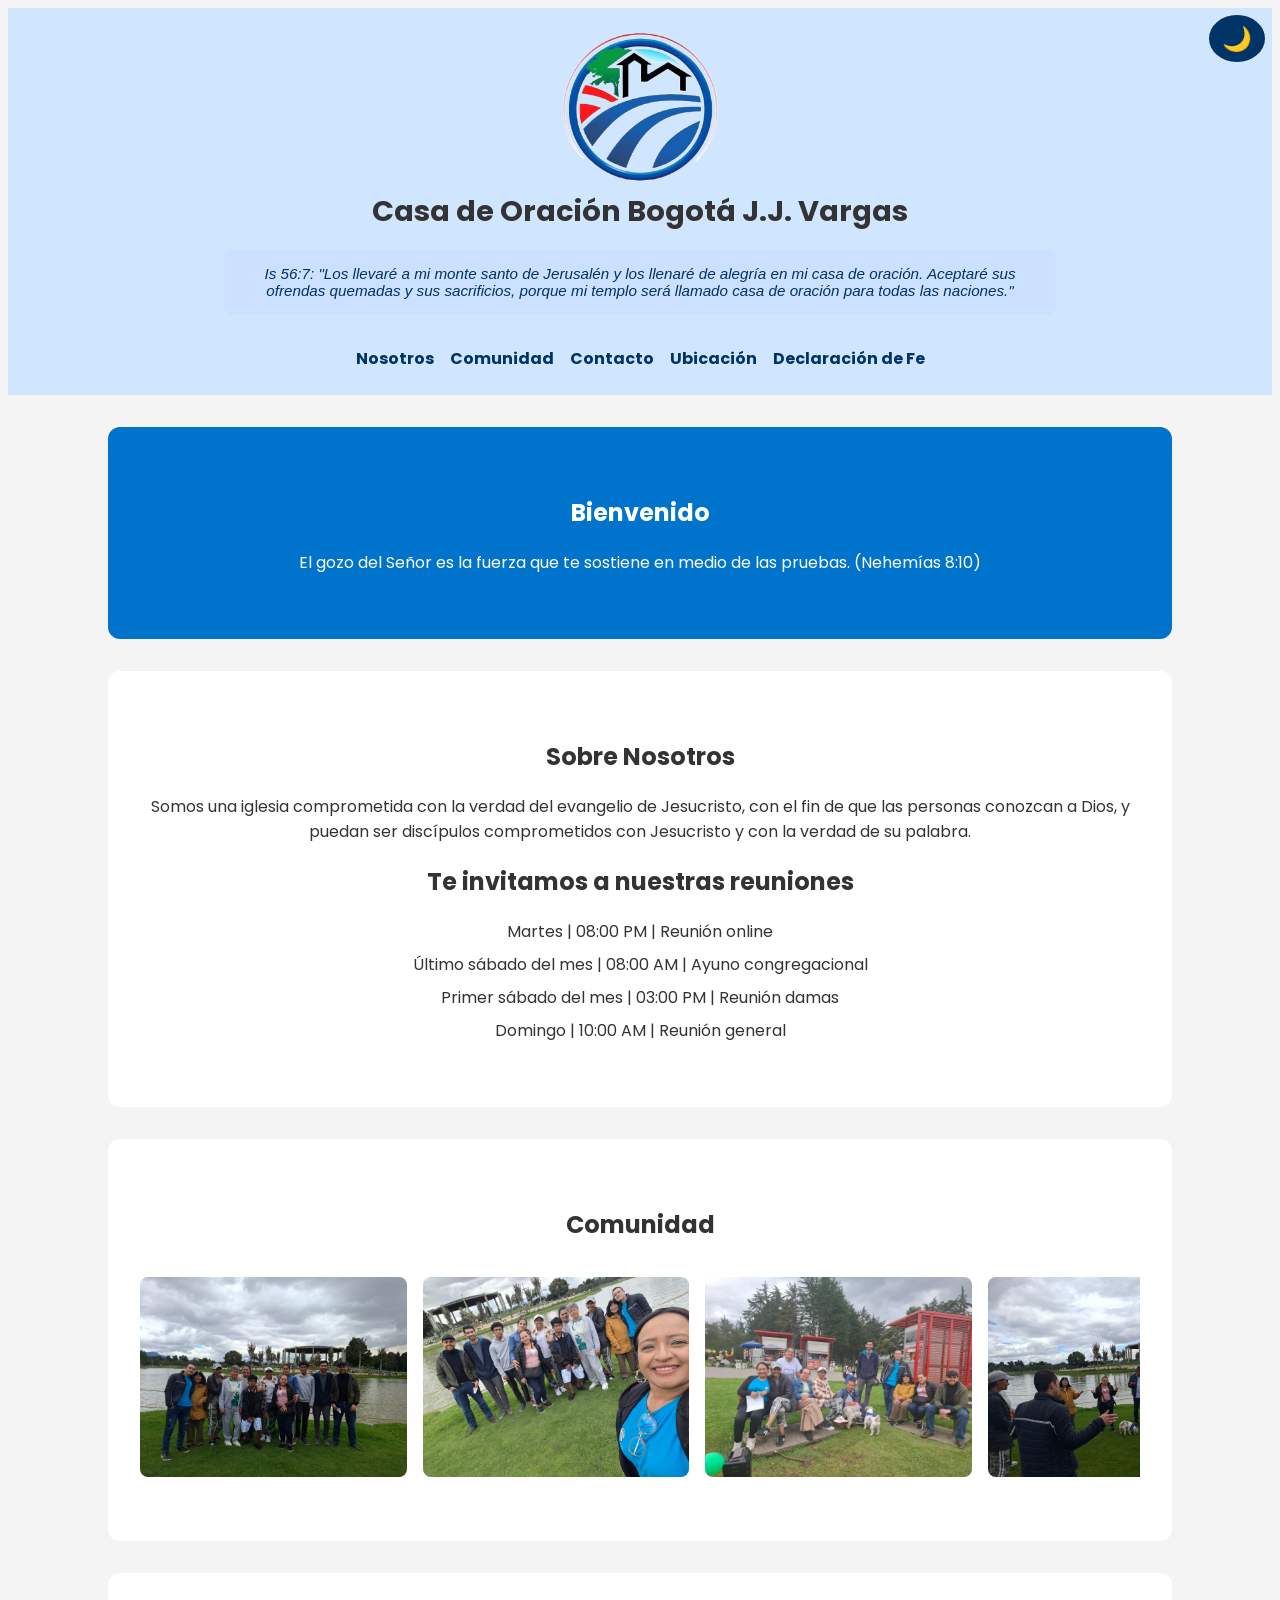
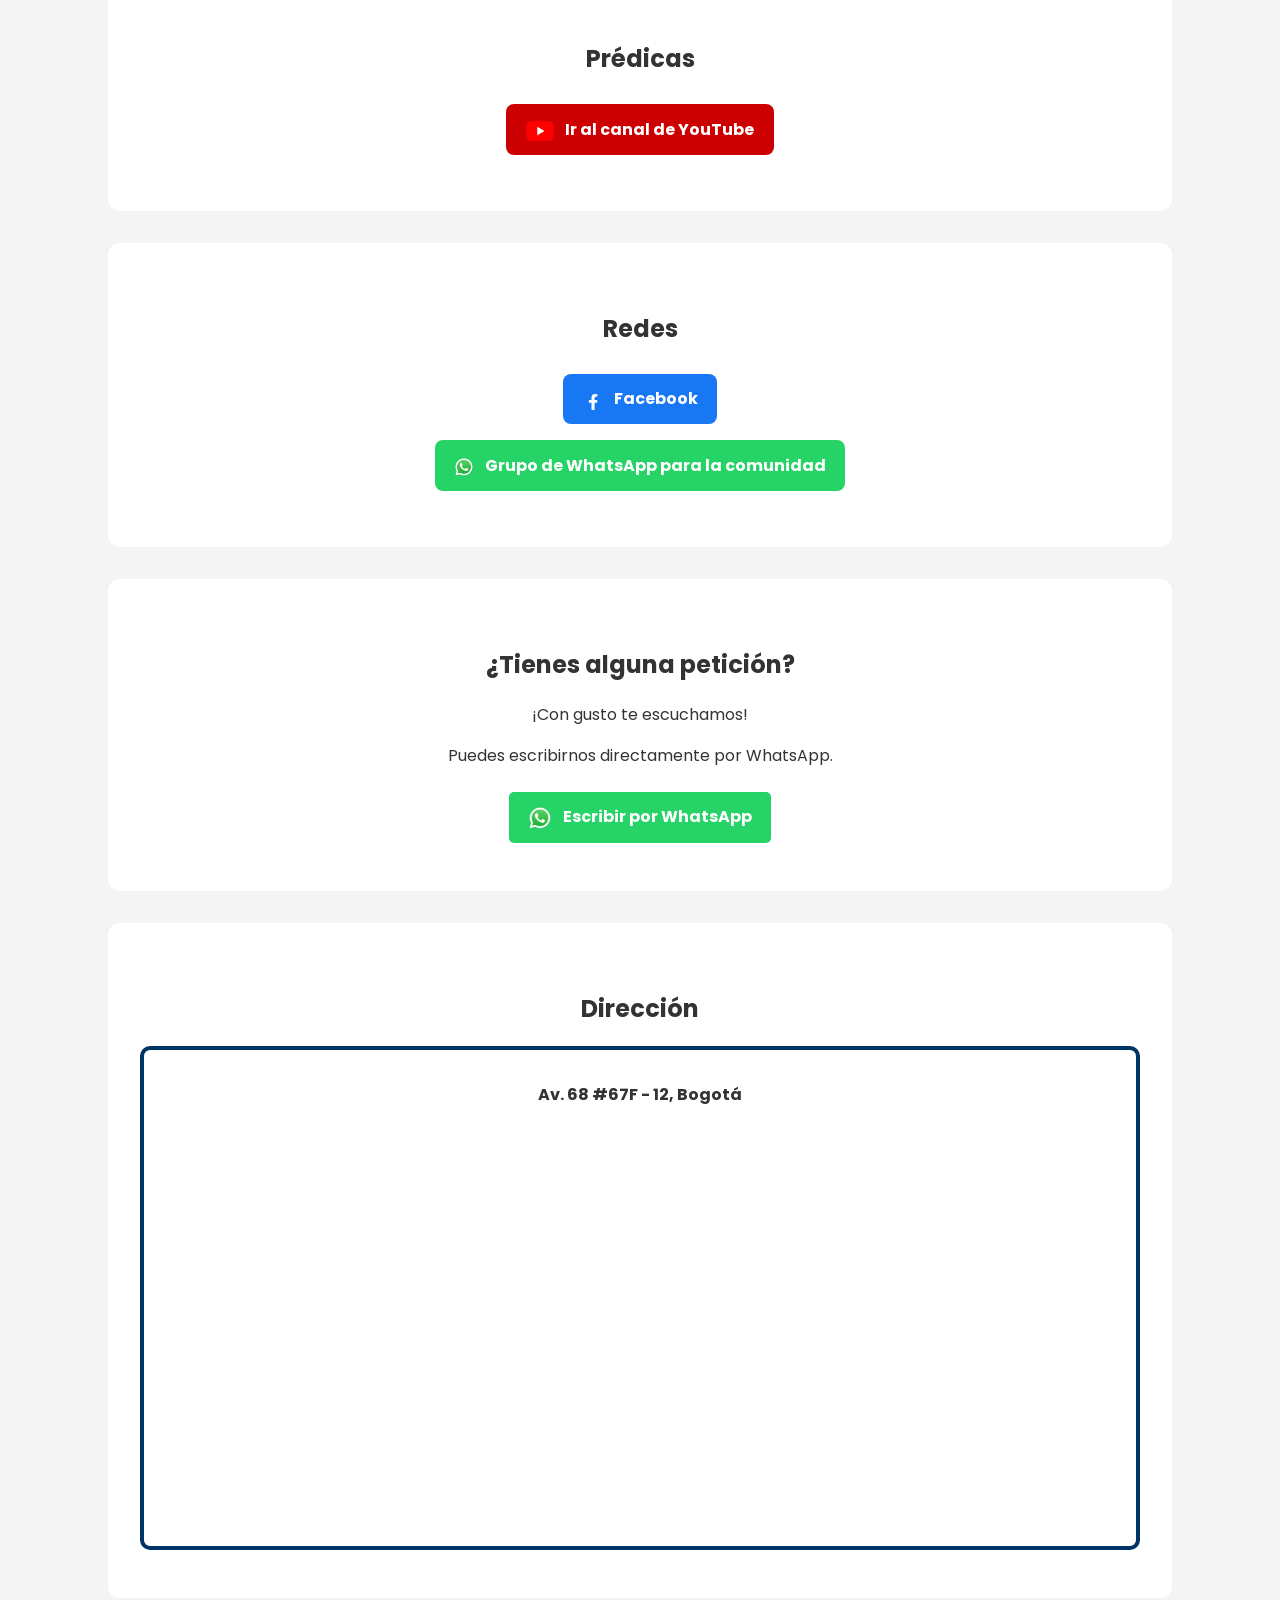
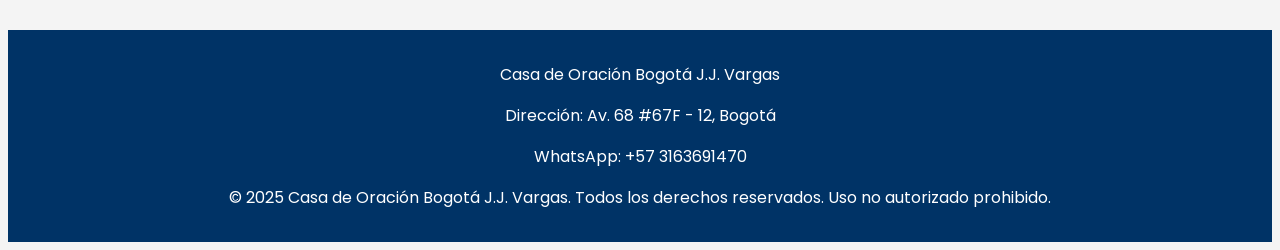
==== commit d8985748: "Se actualiza ubicacion de la hoja declaracion, y js" ====
--- a/index.html
+++ b/index.html
@@ -24,7 +24,7 @@
       <a href="#comunidad">Comunidad</a>
       <a href="#contacto">Contacto</a>
       <a href="#ubicacion">Ubicación</a>
-      <a href="declaracion.html">Declaración de Fe</a>
+      <a href="/html/declaracion.html">Declaración de Fe</a>
     </nav>
     <button id="menu-toggle">☰</button>
   </header>
@@ -103,6 +103,6 @@
     <p>© 2025 Casa de Oración Bogotá J.J. Vargas. Todos los derechos reservados. Uso no autorizado prohibido.</p>
   </footer>
 
-  <script src="/js/script.js"></script>
+  <script src="js/script.js"></script>
 </body>
 </html>
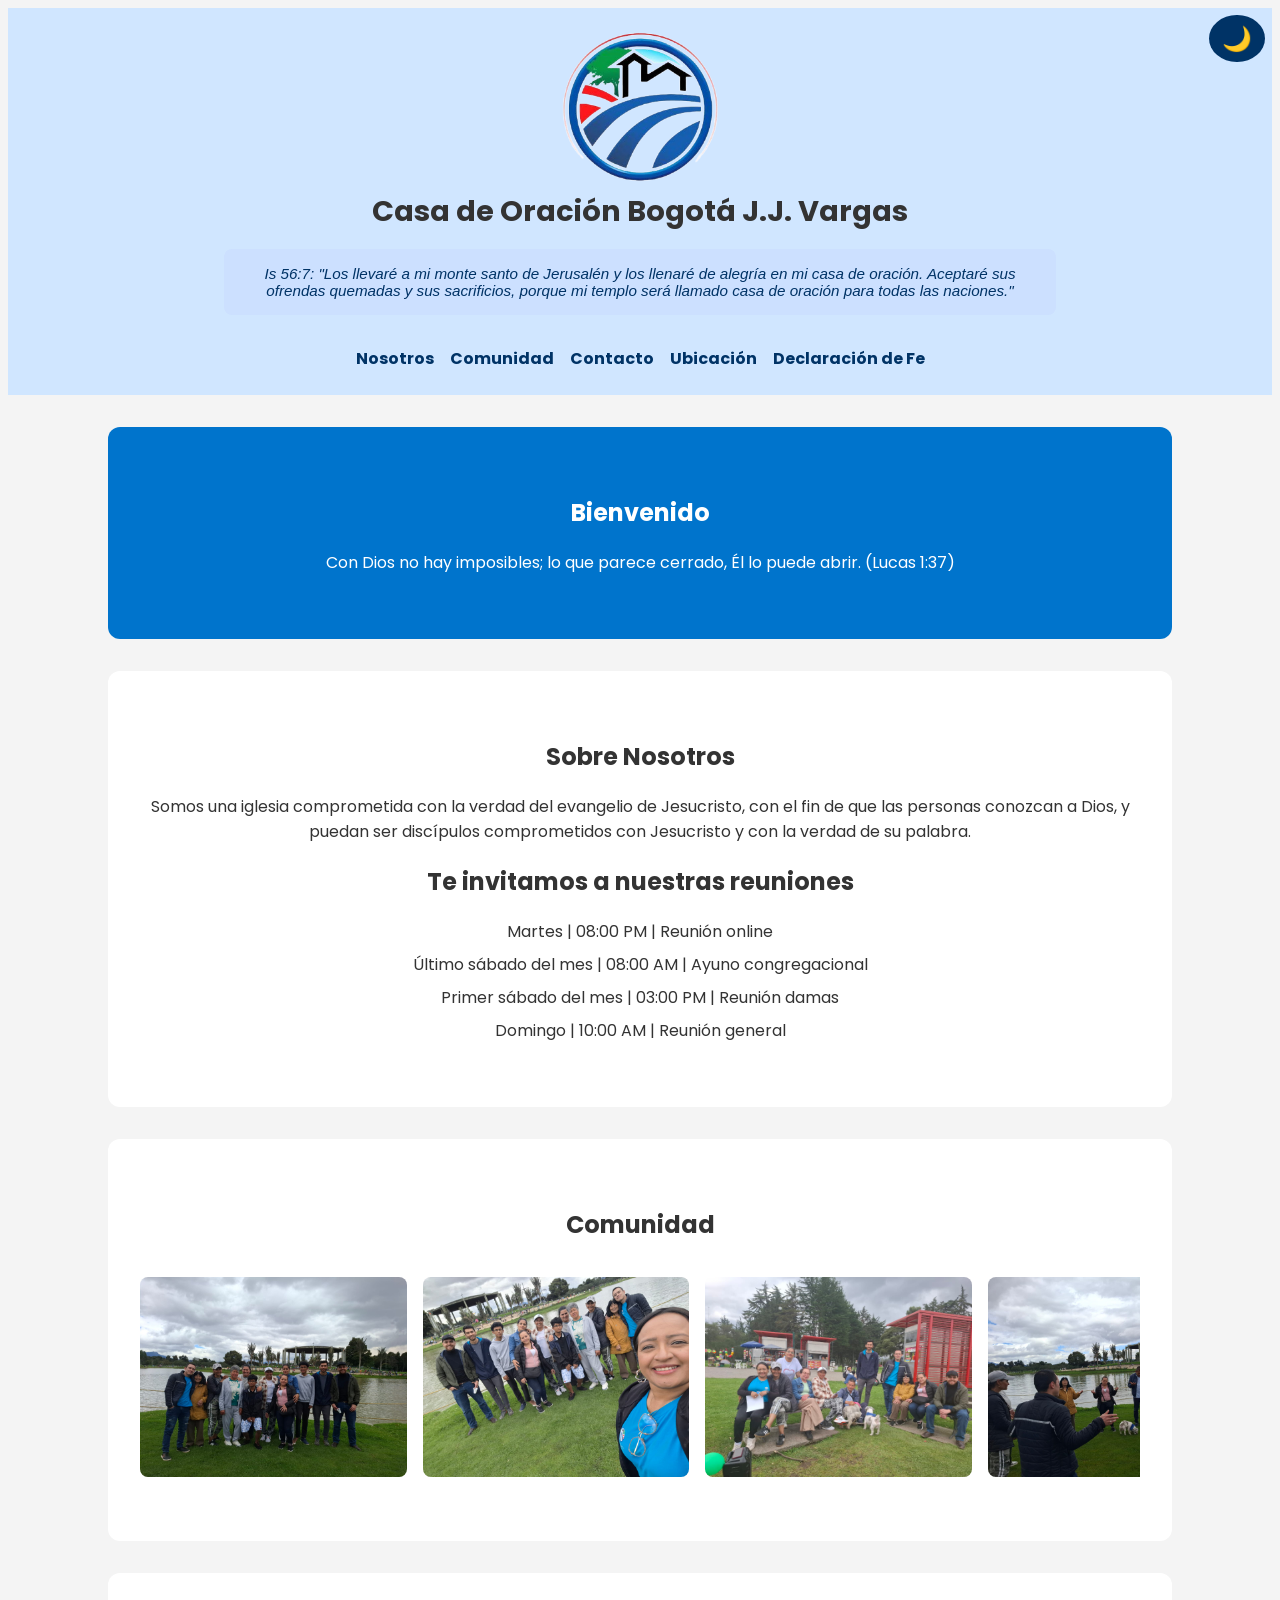
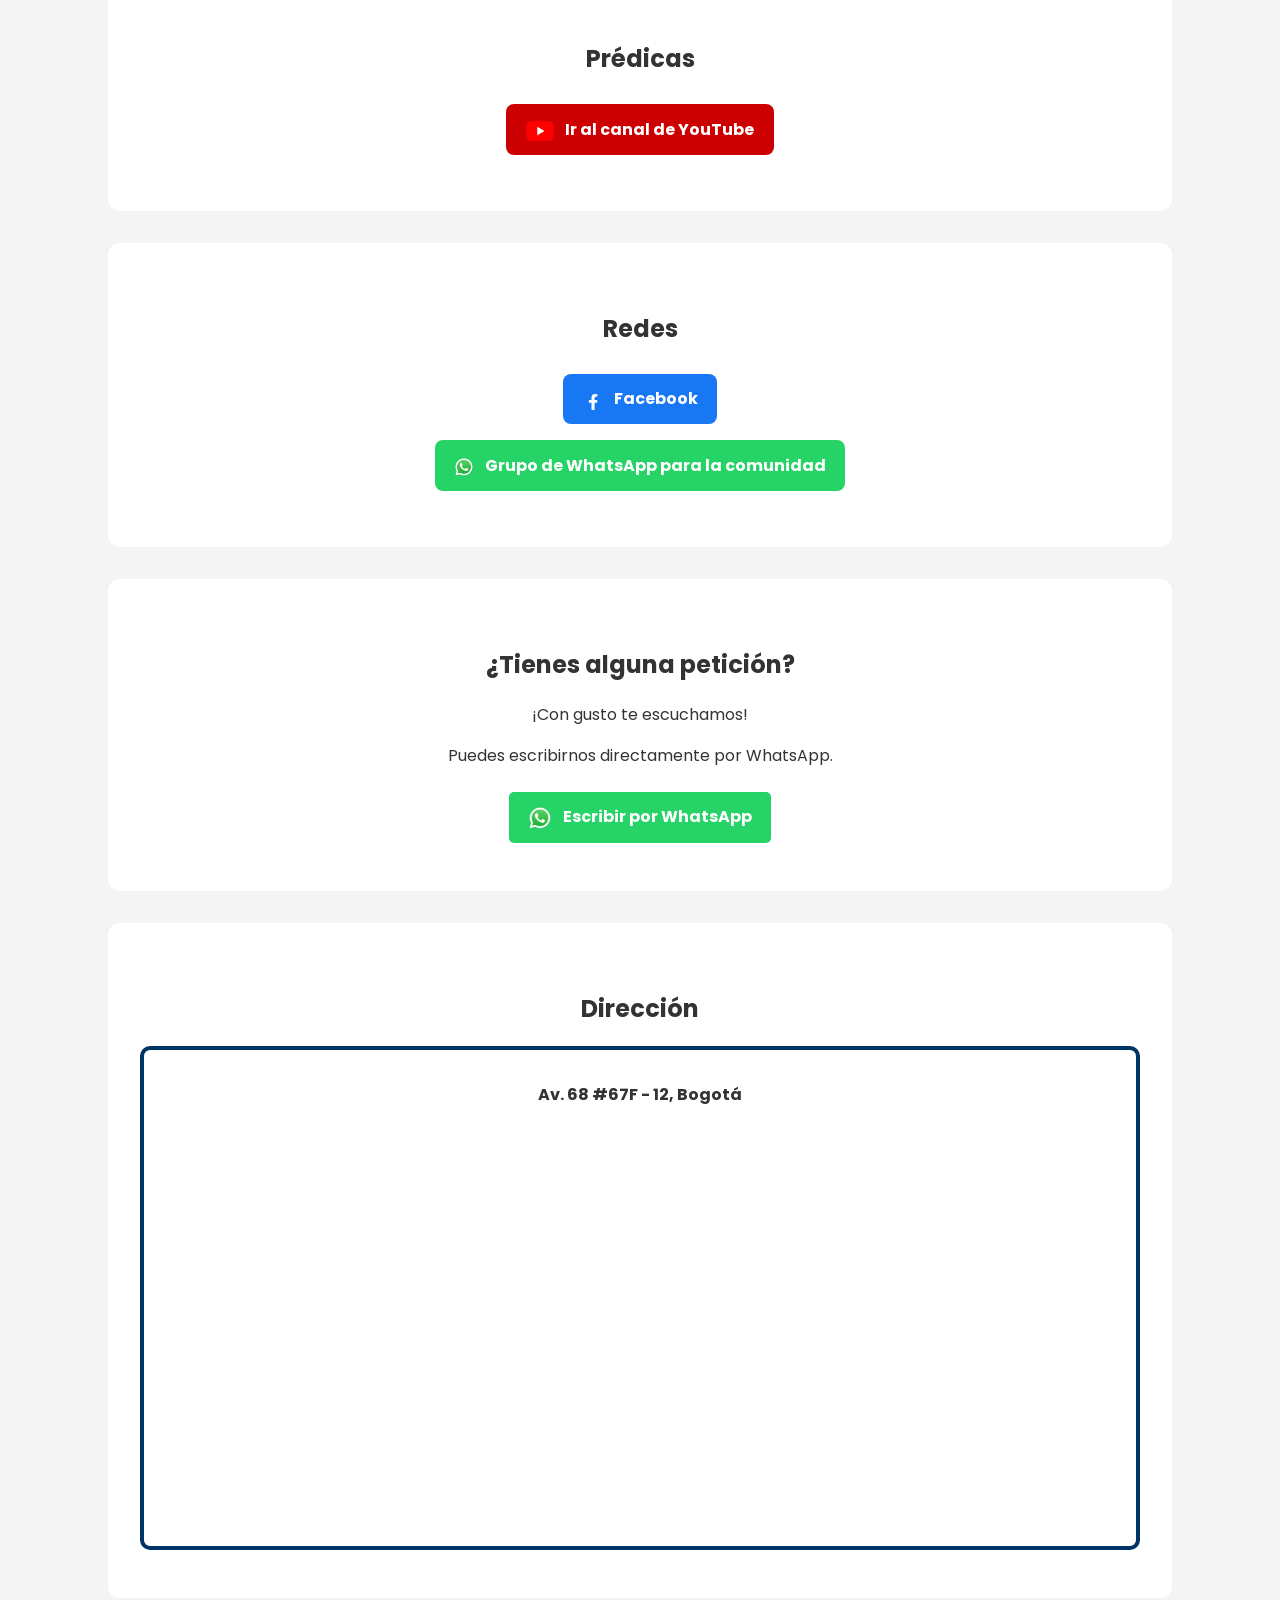
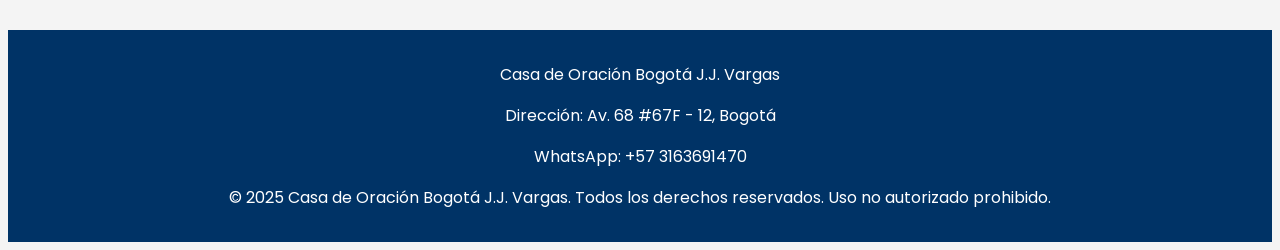
==== commit 92954199: "Se ajusta ubicacion de hojas, e imagenes" ====
--- a/index.html
+++ b/index.html
@@ -24,7 +24,7 @@
       <a href="#comunidad">Comunidad</a>
       <a href="#contacto">Contacto</a>
       <a href="#ubicacion">Ubicación</a>
-      <a href="/html/declaracion.html">Declaración de Fe</a>
+      <a href="declaracion.html">Declaración de Fe</a>
     </nav>
     <button id="menu-toggle">☰</button>
   </header>
